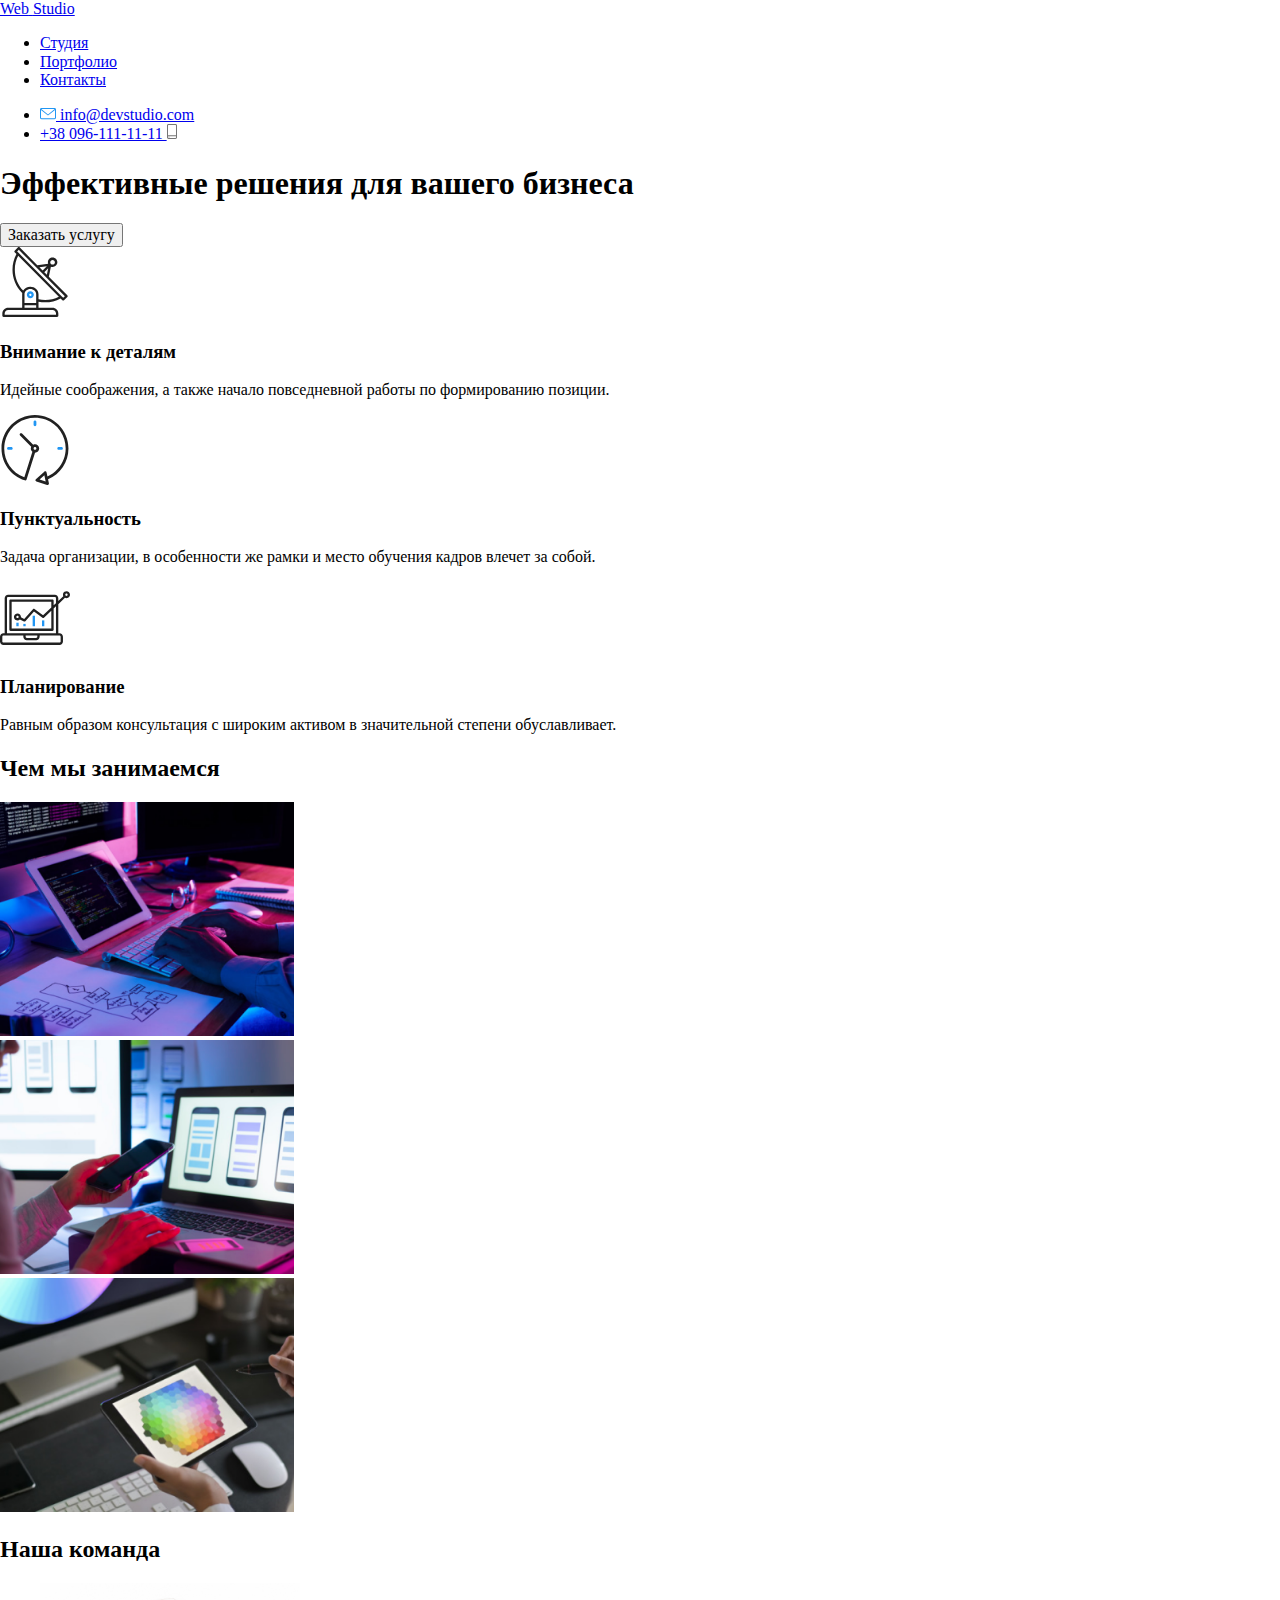
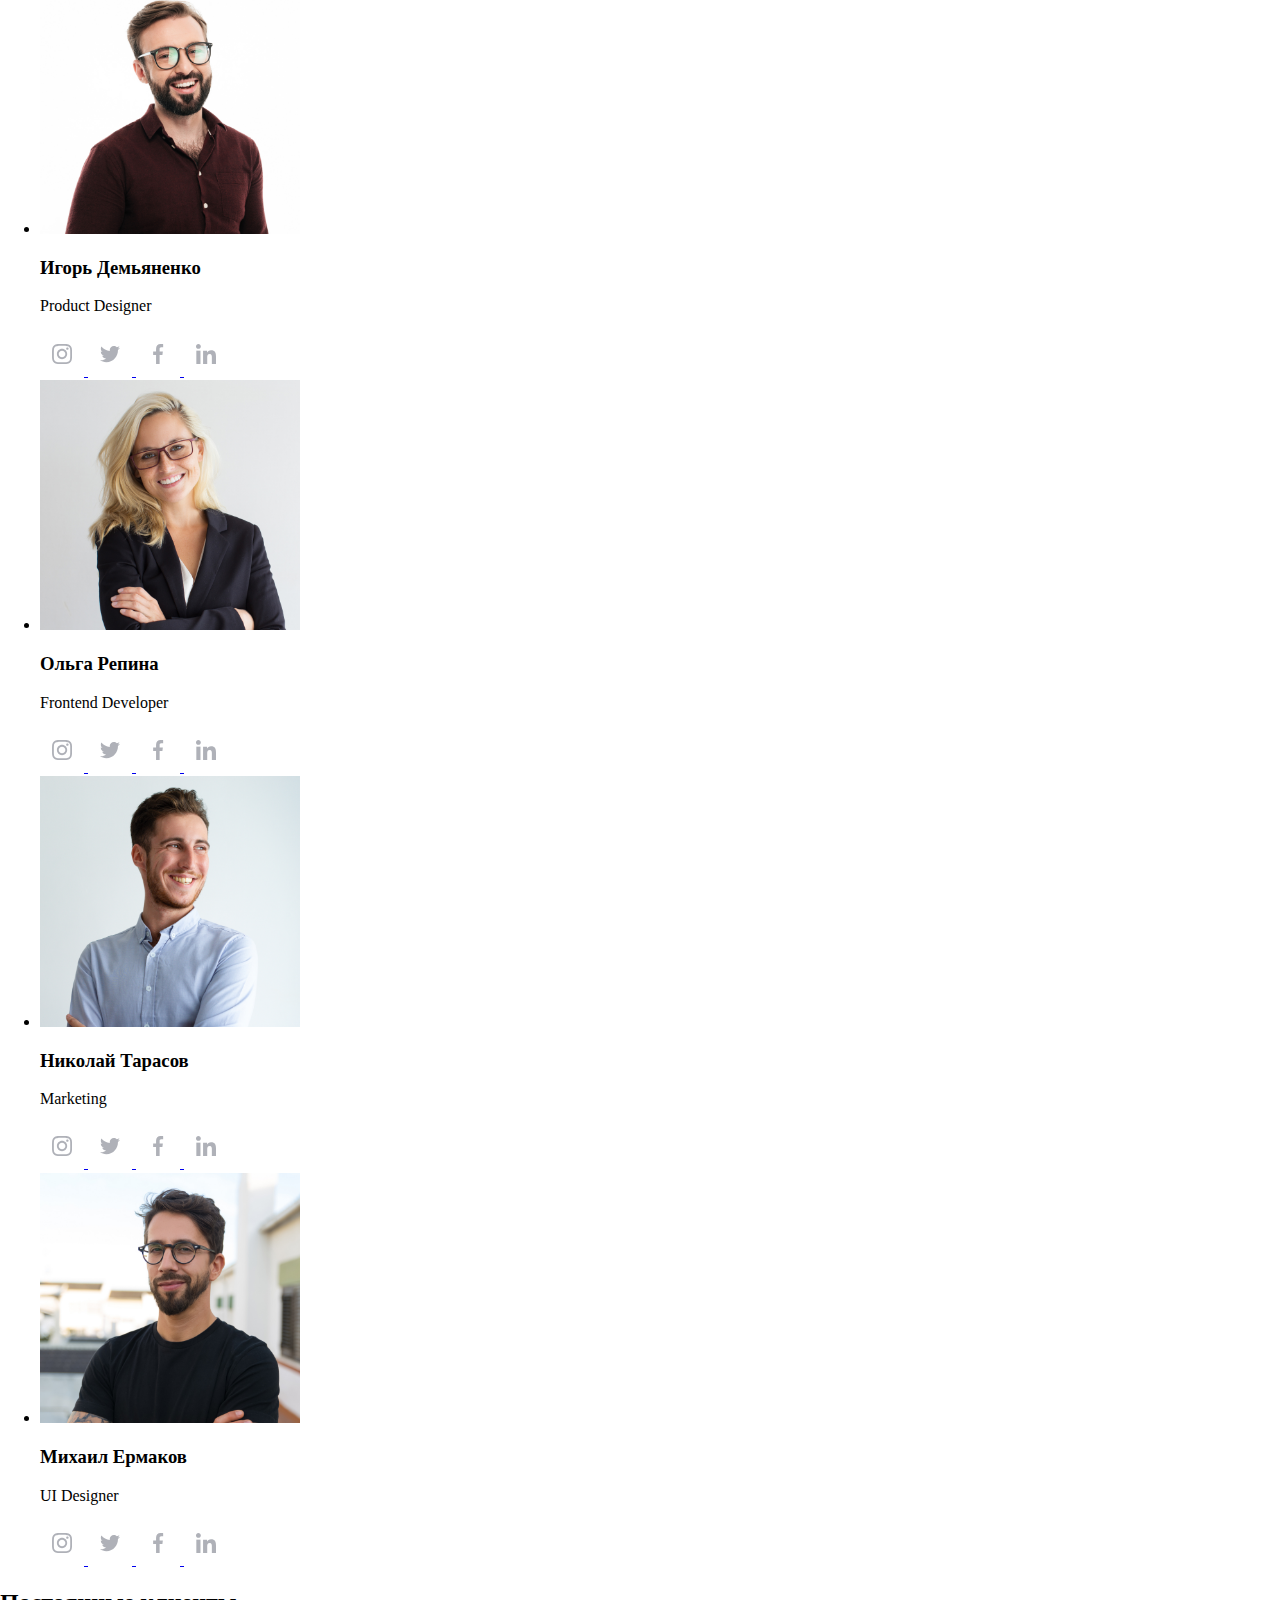
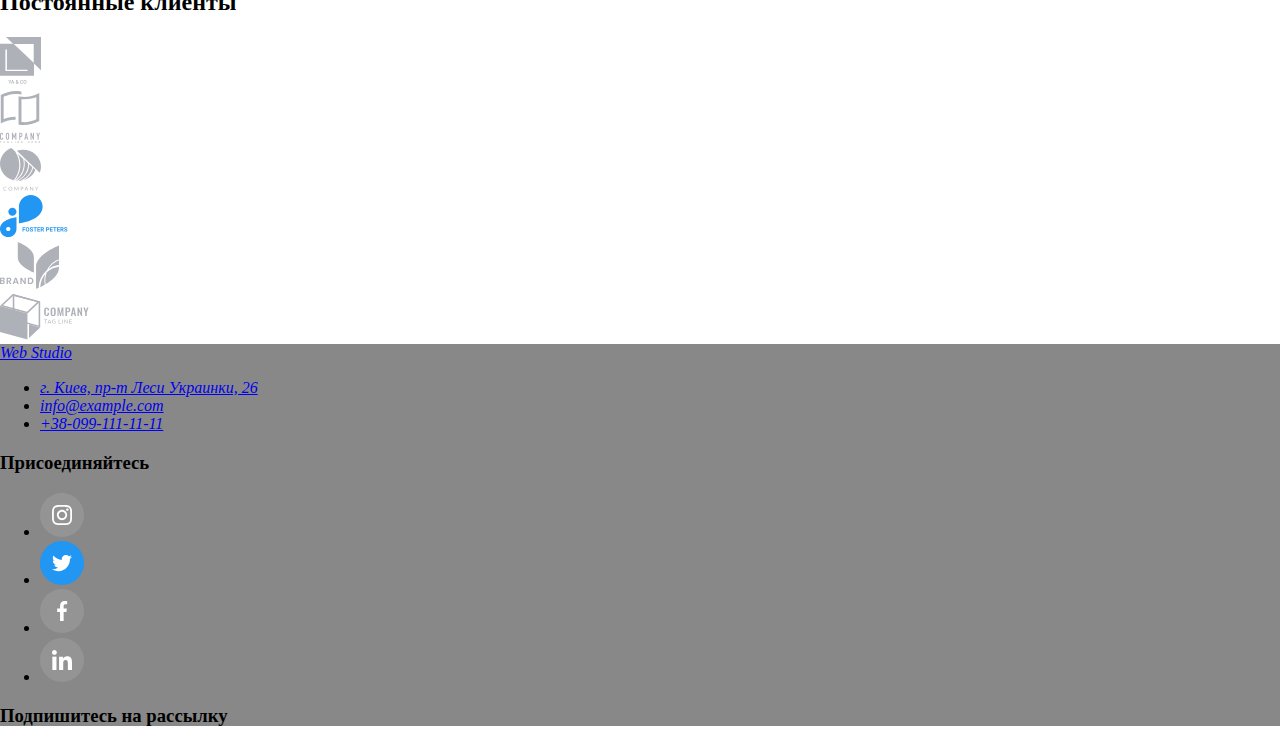
==== index.html @ d9c37aa8 "Cloned from previous home work" ====
<!DOCTYPE html>
<html lang="ru">
  <head>
    <meta charset="UTF-8" />
    <meta name="viewport" content="width=device-width, initial-scale=1.0" />
    <title>Web Studio Home</title>

    <link rel="stylesheet" href="./css/styles.css" />
    <link rel="stylesheet" href="css/normalize.css" />
  </head>
  <body>
    <!-- верхній рядок з навігацією -->
    <header>
      <nav>
        <!--LOGO компанії - посилання на головну сторінку -->
        <a href="./index.html">
          <!-- <img src="./images/icons/logo.svg" alt="логотип компании" height="31" width="130" /> -->
          <span>Web</span>
          <span>Studio</span>
        </a>
        <ul>
          <li><a href="./index.html">Студия</a></li>
          <li><a href="./portfolio.html">Портфолио</a></li>
          <li><a href="#Contacts">Контакты</a></li>
        </ul>
        <ul>
          <li>
            <a href="mailto:info@example.com">
              <img src="./images/icons/envelope.svg" alt="конверт" />
              <span>info@devstudio.com</span>
            </a>
          </li>
          <li>
            <a href="tel:+380991111111"
              >+38 096-111-11-11
              <img src="./images/icons/smartphone.svg" alt="смартфон" />
            </a>
          </li>
        </ul>
      </nav>
    </header>
    <!-- Основна змістовна частина з розділами "герой", "особливості", "діяльність" та інше -->
    <main>
      <article>
        <h1>Эффективные решения для вашего бизнеса</h1>
        <!-- блок-герой з головним заголовком(гаслом) та картинкою  -->
        <div>
          <button>Заказать услугу</button>
        </div>
        <!-- блок "особливості" -->
        <section>
          <div>
            <div>
              <img src="./images/icons/antenna.svg" alt="антенна" width="70" />
            </div>
            <h3>Внимание к деталям</h3>
            <p>
              Идейные соображения, а также начало повседневной работы по
              формированию позиции.
            </p>
          </div>
          <div>
            <div>
              <img src="./images/icons/clock.svg" alt="часы" width="70" />
            </div>
            <h3>Пунктуальность</h3>
            <p>
              Задача организации, в особенности же рамки и место обучения кадров
              влечет за собой.
            </p>
          </div>
          <div>
            <div>
              <img src="./images/icons/diagram.svg" alt="график" width="70" />
            </div>
          </div>
          <h3>Планирование</h3>
          <p>
            Равным образом консультация с широким активом в значительной степени
            обуславливает.
          </p>
        </section>
        <!-- блок "чим ми займаємось"  -->
        <section>
          <h2>Чем мы занимаемся</h2>
          <div>
            <img
              src="./images/other/desctopApps.png"
              alt="десктопные приложения "
              width="294"
            />
          </div>
          <div>
            <img
              src="./images/other/mobileApps.png"
              alt="мобильные приложения"
              width="294"
            />
          </div>
          <div>
            <img
              src="./images/other/designSolutions.png"
              alt="дизайнерские решения"
              width="294"
            />
          </div>
        </section>
        <!-- наша команда -->
        <section>
          <h2>Наша команда</h2>
          <ul>
            <li>
              <!-- Игорь Демьяненко Product Designer -->
              <div>
                <img
                  src="./images/team/PD.jpg"
                  alt="Фотография Игоря Демьяненко"
                  width="260"
                />
                <h3>
                  Игорь Демьяненко
                </h3>
                <p lang="en">
                  Product Designer
                </p>
                <address>
                  <a href="/">
                    <img
                      src="./images/icons/Instagram_gray.svg"
                      alt="лого Инстаграм"
                      height="44"
                    />
                  </a>
                  <a href="/">
                    <img
                      src="./images/icons/Twitter_gray.svg"
                      alt="дого Твиттер"
                      height="44"
                    />
                  </a>
                  <a href="/">
                    <img
                      src="./images/icons/Facebook_gray.svg"
                      alt="лого Фейсбук"
                      height="44"
                    />
                  </a>
                  <a href="/">
                    <img
                      src="./images/icons/LinkedIn_gray.svg"
                      alt="лого Линкед Ин"
                      height="44"
                    />
                  </a>
                </address>
              </div>
            </li>
            <li>
              <!-- Ольга Репина - Frontend Developer  -->
              <div>
                <img
                  src="./images/team/FD.jpg"
                  alt="Фотография Ольги Репиной"
                  width="260"
                />
                <h3>
                  Ольга Репина
                </h3>
                <p lang="en">
                  Frontend Developer
                </p>
                <address>
                  <a href="/">
                    <img
                      src="./images/icons/Instagram_gray.svg"
                      alt="лого Инстаграм"
                      height="44"
                    />
                  </a>
                  <a href="/">
                    <img
                      src="./images/icons/Twitter_gray.svg"
                      alt="дого Твиттер"
                      height="44"
                    />
                  </a>
                  <a href="/">
                    <img
                      src="./images/icons/Facebook_gray.svg"
                      alt="лого Фейсбук"
                      height="44"
                    />
                  </a>
                  <a href="/">
                    <img
                      src="./images/icons/LinkedIn_gray.svg"
                      alt="лого Линкед Ин"
                      height="44"
                    />
                  </a>
                </address>
              </div>
            </li>
            <li>
              <!-- Николай Тарасов - Marketing -->
              <div>
                <img
                  src="./images/team/M.jpg"
                  alt="Фотография Николая Тарасова"
                  width="260"
                />
                <h3>
                  Николай Тарасов
                </h3>
                <p lang="en">
                  Marketing
                </p>
                <address>
                  <a href="/">
                    <img
                      src="./images/icons/Instagram_gray.svg"
                      alt="лого Инстаграм"
                      height="44"
                    />
                  </a>
                  <a href="/">
                    <img
                      src="./images/icons/Twitter_gray.svg"
                      alt="дого Твиттер"
                      height="44"
                    />
                  </a>
                  <a href="/">
                    <img
                      src="./images/icons/Facebook_gray.svg"
                      alt="лого Фейсбук"
                      height="44"
                    />
                  </a>
                  <a href="/">
                    <img
                      src="./images/icons/LinkedIn_gray.svg"
                      alt="лого Линкед Ин"
                      height="44"
                    />
                  </a>
                </address>
              </div>
            </li>
            <li>
              <!-- Михаил Ермаков - UI Designer-->
              <div>
                <img
                  src="./images/team/UID.jpg"
                  alt="Фотография Михаила Ермакова"
                  width="260"
                />
                <h3>
                  Михаил Ермаков
                </h3>
                <p lang="en">
                  UI Designer
                </p>
                <address>
                  <a href="/">
                    <img
                      src="./images/icons/Instagram_gray.svg"
                      alt="лого Инстаграм"
                      height="44"
                    />
                  </a>
                  <a href="/">
                    <img
                      src="./images/icons/Twitter_gray.svg"
                      alt="дого Твиттер"
                      height="44"
                    />
                  </a>
                  <a href="/">
                    <img
                      src="./images/icons/Facebook_gray.svg"
                      alt="лого Фейсбук"
                      height="44"
                    />
                  </a>
                  <a href="/">
                    <img
                      src="./images/icons/LinkedIn_gray.svg"
                      alt="лого Линкед Ин"
                      height="44"
                    />
                  </a>
                </address>
              </div>
            </li>
          </ul>
        </section>
        <!-- постійні клієнти -->
        <section>
          <h2>Постоянные клиенты</h2>
          <div>
            <img src="./images/icons/logo_client1.svg" alt="Logo YA & CO" />
          </div>
          <div>
            <img
              src="./images/icons/logo_client2.svg"
              alt="Logo Company tagline here"
            />
          </div>
          <div>
            <img src="./images/icons/logo_client3.svg" alt="Logo Company" />
          </div>

          <div>
            <img
              src="./images/icons/logo_client4.svg"
              alt="Logo Foster Peters"
            />
          </div>
          <div>
            <img src="./images/icons/logo_client5.svg" alt="Logo Brand" />
          </div>
          <div>
            <img
              src="./images/icons/logo_client6.svg"
              alt="Logo Company tagline"
            />
          </div>
        </section>
      </article>
    </main>
    <footer class="footer">
      <!-- Контакти -->
      <address id="Contacts">
        <a href="./index.html">
          <!-- <img src="./images/icons/logo.svg" alt="логотип компании" height="31" width="130" /> -->
          <span>Web</span>
          <span>Studio</span>
        </a>
        <ul>
          <li>
            <a href="https://goo.gl/maps/ZKpjapQN79g1RSdU6" target="_blank">
              г. Киев, пр-т Леси Украинки, 26
            </a>
          </li>
          <li>
            <a href="mailto:info@example.com"> info@example.com </a>
          </li>
          <li>
            <a href="tel:+380991111111"> +38-099-111-11-11 </a>
          </li>
        </ul>
      </address>
      <!-- Приєднуйтесь у соц. мережах -->
      <div>
        <h3>Присоединяйтесь</h3>
        <ul>
          <li>
            <a href="/">
              <img
                src="./images/icons/instagram.svg"
                alt="Instagram logo"
                height="44"
                width="44"
              />
            </a>
          </li>
          <li>
            <a href="/">
              <img
                src="./images/icons/twitter.svg"
                alt="Twitter logo"
                height="44"
                width="44"
              />
            </a>
          </li>
          <li>
            <a href="/">
              <img
                src="./images/icons/facebook.svg"
                alt="Facebook logo"
                height="44"
                width="44"
              />
            </a>
          </li>
          <li>
            <a href="/">
              <img
                src="./images/icons/linkedin.svg"
                alt="LinkedIn logo"
                height="44"
                width="44"
              />
            </a>
          </li>
        </ul>
      </div>
      <!-- підписатись на розсилку -->
      <div>
        <h3>Подпишитесь на рассылку</h3>
      </div>
    </footer>
  </body>
</html>
---- css/styles.css ----
.footer {
  background-color: #888;
}
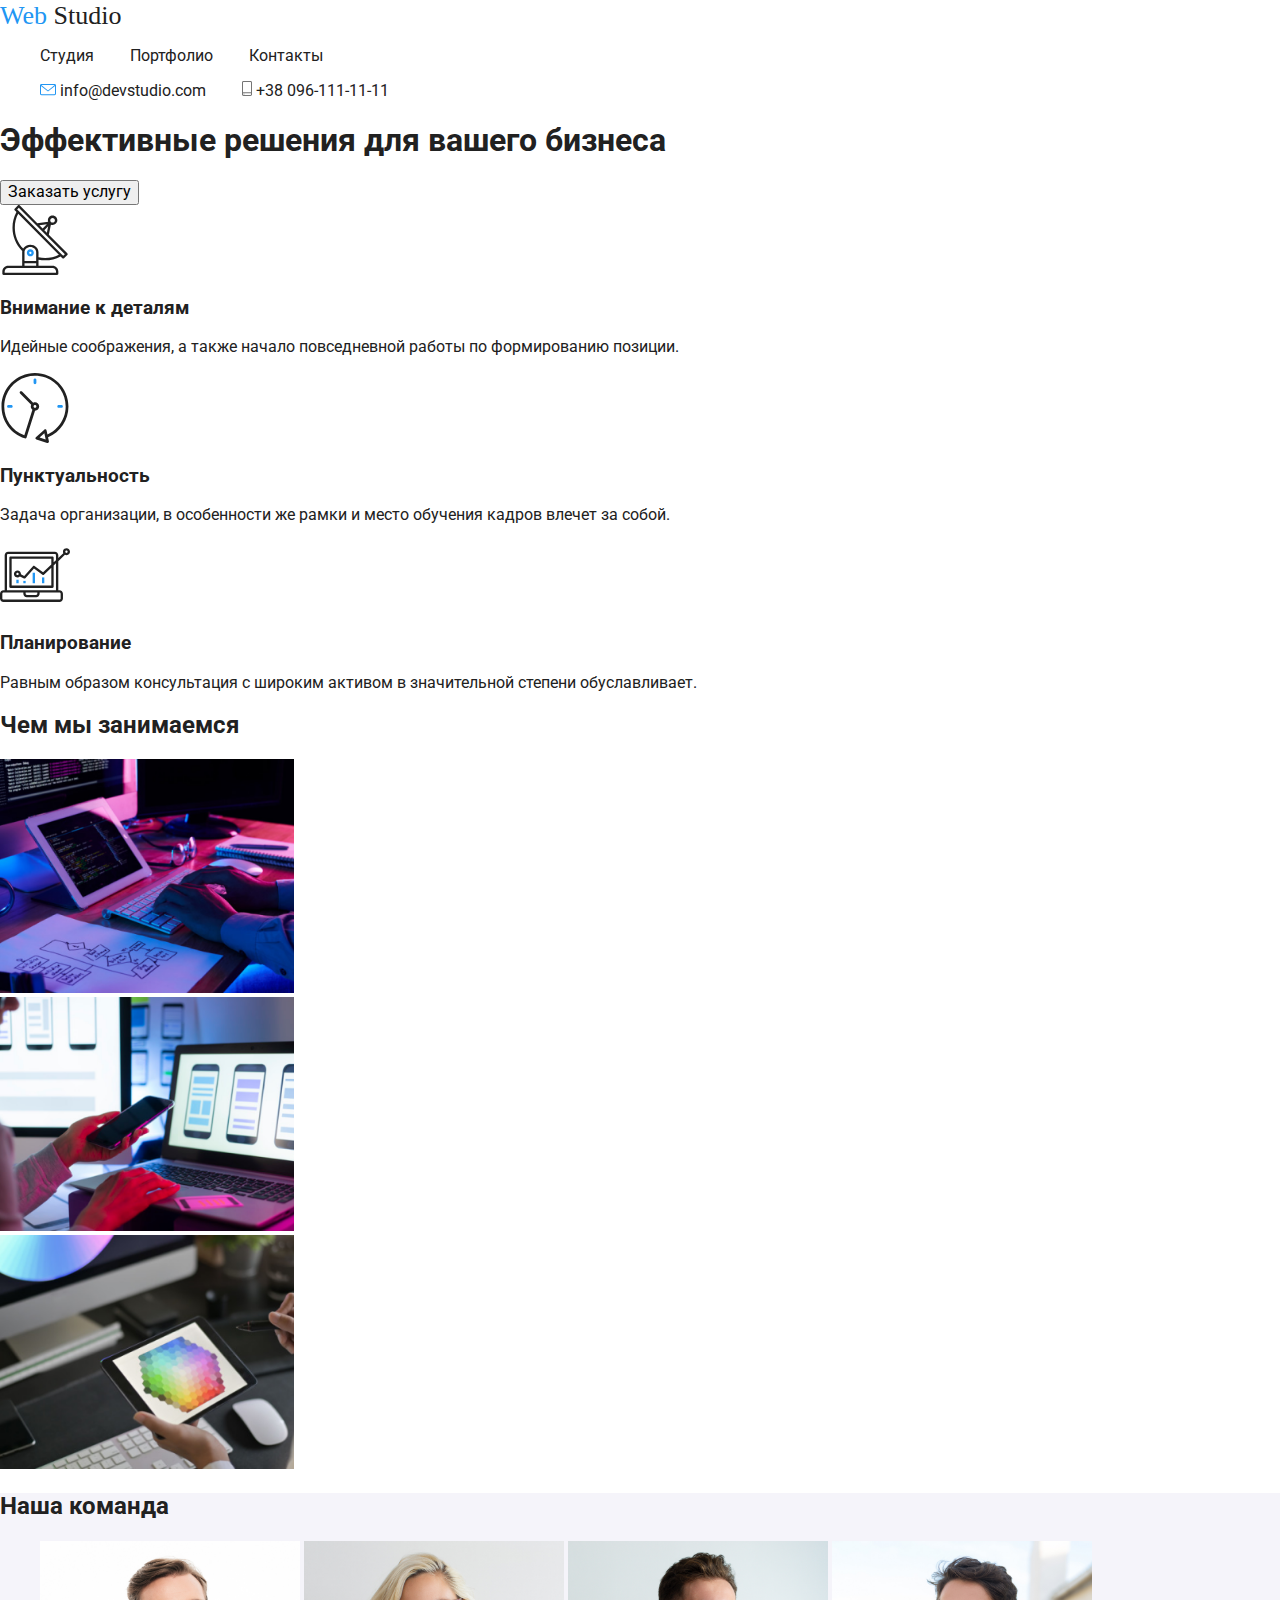
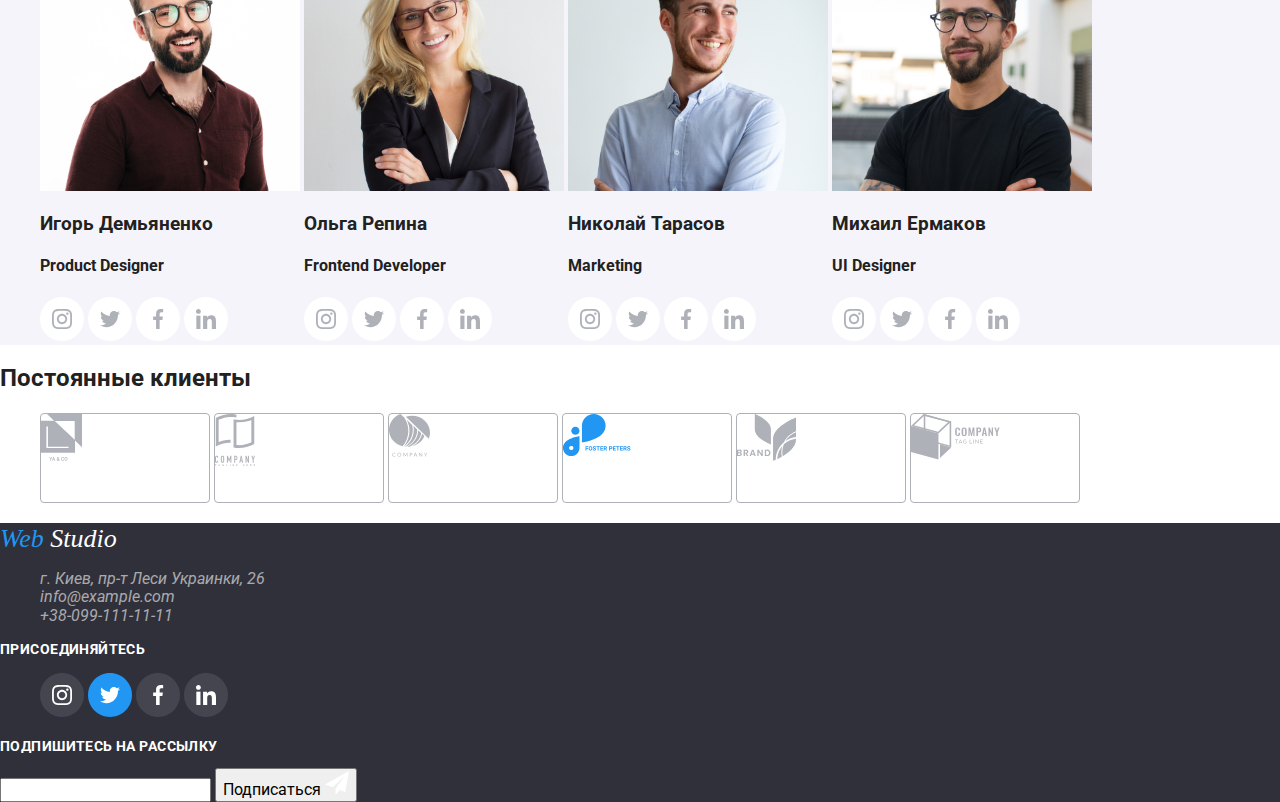
==== commit ae7bb3ae: "20200820" ====
--- a/index.html
+++ b/index.html
@@ -4,25 +4,36 @@
     <meta charset="UTF-8" />
     <meta name="viewport" content="width=device-width, initial-scale=1.0" />
     <title>Web Studio Home</title>
-
+    <link
+      href="https://fonts.googleapis.com/css2?family=Roboto:wght@400;500;700;900&display=swap"
+      rel="stylesheet"
+    />
+    <link rel="stylesheet" href="css/normalize.css" />
     <link rel="stylesheet" href="./css/styles.css" />
-    <link rel="stylesheet" href="css/normalize.css" />
   </head>
   <body>
     <!-- верхній рядок з навігацією -->
-    <header>
+    <header class="header">
+      <!--LOGO компанії - посилання на головну сторінку -->
+      <a class="logo" href="./index.html">
+        <!-- <img src="./images/icons/logo.svg" alt="логотип компании" height="31" width="130" /> -->
+        <span class="logo-A">Web</span>
+        <span class="logo-B">Studio</span>
+      </a>
       <nav>
-        <!--LOGO компанії - посилання на головну сторінку -->
-        <a href="./index.html">
-          <!-- <img src="./images/icons/logo.svg" alt="логотип компании" height="31" width="130" /> -->
-          <span>Web</span>
-          <span>Studio</span>
-        </a>
+        <!-- список посилань на інші розділи сайту -->
         <ul>
-          <li><a href="./index.html">Студия</a></li>
-          <li><a href="./portfolio.html">Портфолио</a></li>
-          <li><a href="#Contacts">Контакты</a></li>
+          <li>
+            <a href="./index.html">Студия</a>
+          </li>
+          <li>
+            <a href="./portfolio.html">Портфолио</a>
+          </li>
+          <li>
+            <a href="#Contacts">Контакты</a>
+          </li>
         </ul>
+        <!-- посилання на mail-to і tel -->
         <ul>
           <li>
             <a href="mailto:info@example.com">
@@ -31,9 +42,9 @@
             </a>
           </li>
           <li>
-            <a href="tel:+380991111111"
-              >+38 096-111-11-11
+            <a href="tel:+380991111111">
               <img src="./images/icons/smartphone.svg" alt="смартфон" />
+              <span>+38 096-111-11-11</span>
             </a>
           </li>
         </ul>
@@ -106,11 +117,11 @@
           </div>
         </section>
         <!-- наша команда -->
-        <section>
+        <section class="staff">
           <h2>Наша команда</h2>
           <ul>
-            <li>
-              <!-- Игорь Демьяненко Product Designer -->
+            <!-- Игорь Демьяненко Product Designer -->
+            <li>
               <div>
                 <img
                   src="./images/team/PD.jpg"
@@ -120,9 +131,9 @@
                 <h3>
                   Игорь Демьяненко
                 </h3>
-                <p lang="en">
+                <h4 lang="en">
                   Product Designer
-                </p>
+                </h4>
                 <address>
                   <a href="/">
                     <img
@@ -155,8 +166,8 @@
                 </address>
               </div>
             </li>
-            <li>
-              <!-- Ольга Репина - Frontend Developer  -->
+            <!-- Ольга Репина - Frontend Developer  -->
+            <li>
               <div>
                 <img
                   src="./images/team/FD.jpg"
@@ -166,9 +177,9 @@
                 <h3>
                   Ольга Репина
                 </h3>
-                <p lang="en">
+                <h4 lang="en">
                   Frontend Developer
-                </p>
+                </h4>
                 <address>
                   <a href="/">
                     <img
@@ -201,8 +212,8 @@
                 </address>
               </div>
             </li>
-            <li>
-              <!-- Николай Тарасов - Marketing -->
+            <!-- Николай Тарасов - Marketing -->
+            <li>
               <div>
                 <img
                   src="./images/team/M.jpg"
@@ -212,9 +223,9 @@
                 <h3>
                   Николай Тарасов
                 </h3>
-                <p lang="en">
+                <h4 lang="en">
                   Marketing
-                </p>
+                </h4>
                 <address>
                   <a href="/">
                     <img
@@ -247,8 +258,8 @@
                 </address>
               </div>
             </li>
-            <li>
-              <!-- Михаил Ермаков - UI Designer-->
+            <!-- Михаил Ермаков - UI Designer-->
+            <li>
               <div>
                 <img
                   src="./images/team/UID.jpg"
@@ -258,9 +269,9 @@
                 <h3>
                   Михаил Ермаков
                 </h3>
-                <p lang="en">
+                <h4 lang="en">
                   UI Designer
-                </p>
+                </h4>
                 <address>
                   <a href="/">
                     <img
@@ -296,46 +307,60 @@
           </ul>
         </section>
         <!-- постійні клієнти -->
-        <section>
+        <section class="clients">
           <h2>Постоянные клиенты</h2>
-          <div>
-            <img src="./images/icons/logo_client1.svg" alt="Logo YA & CO" />
-          </div>
-          <div>
-            <img
-              src="./images/icons/logo_client2.svg"
-              alt="Logo Company tagline here"
-            />
-          </div>
-          <div>
-            <img src="./images/icons/logo_client3.svg" alt="Logo Company" />
-          </div>
-
-          <div>
-            <img
-              src="./images/icons/logo_client4.svg"
-              alt="Logo Foster Peters"
-            />
-          </div>
-          <div>
-            <img src="./images/icons/logo_client5.svg" alt="Logo Brand" />
-          </div>
-          <div>
-            <img
-              src="./images/icons/logo_client6.svg"
-              alt="Logo Company tagline"
-            />
-          </div>
+          <ul>
+            <li>
+              <a href="./index.html">
+                <img src="./images/icons/logo_client1.svg" alt="Logo YA & CO" />
+              </a>
+            </li>
+            <li>
+              <a href="./index.html">
+                <img
+                  src="./images/icons/logo_client2.svg"
+                  alt="Logo Company tagline here"
+                />
+              </a>
+            </li>
+            <li>
+              <a href="./index.html">
+                <img src="./images/icons/logo_client3.svg" alt="Logo Company" />
+              </a>
+            </li>
+            <li>
+              <a href="./index.html">
+                <img
+                  src="./images/icons/logo_client4.svg"
+                  alt="Logo Foster Peters"
+                />
+              </a>
+            </li>
+            <li>
+              <a href="./index.html">
+                <img src="./images/icons/logo_client5.svg" alt="Logo Brand" />
+              </a>
+            </li>
+            <li>
+              <a href="./index.html">
+                <img
+                  src="./images/icons/logo_client6.svg"
+                  alt="Logo Company tagline"
+                />
+              </a>
+            </li>
+          </ul>
         </section>
       </article>
     </main>
     <footer class="footer">
       <!-- Контакти -->
       <address id="Contacts">
-        <a href="./index.html">
+        <!--LOGO компанії - посилання на головну сторінку -->
+        <a class="logo" href="./index.html">
           <!-- <img src="./images/icons/logo.svg" alt="логотип компании" height="31" width="130" /> -->
-          <span>Web</span>
-          <span>Studio</span>
+          <span class="logo-A">Web</span>
+          <span class="logo-W">Studio</span>
         </a>
         <ul>
           <li>
@@ -353,8 +378,8 @@
       </address>
       <!-- Приєднуйтесь у соц. мережах -->
       <div>
-        <h3>Присоединяйтесь</h3>
-        <ul>
+        <h3 class="footer-h3">Присоединяйтесь</h3>
+        <ul class="social-list">
           <li>
             <a href="/">
               <img
@@ -399,7 +424,14 @@
       </div>
       <!-- підписатись на розсилку -->
       <div>
-        <h3>Подпишитесь на рассылку</h3>
+        <h3 class="footer-h3">Подпишитесь на рассылку</h3>
+        <input type="email" name="btn2" id="2" />
+        <button type="button">
+          <span>
+            Подписаться
+          </span>
+          <img src="./images/icons/icon_send.svg" alt="Отправить" />
+        </button>
       </div>
     </footer>
   </body>
--- a/css/styles.css
+++ b/css/styles.css
@@ -1,3 +1,180 @@
+/* Define variables for the colors */
+:root {
+  --active-blue: #2196f3;
+  --title-white: #ffffff;
+  --title-dark: #212121;
+  --text-grey: #757575;
+  --text-transparent: rgba(255, 255, 255, 0.6);
+
+  --header-background: #ffffff;
+  --baner-background: #c4c4c4;
+  --baner-overlay: rgba(47, 48, 58, 0.4);
+  --main-background: #ffffff;
+  --background-grey: #f5f4fa;
+  --footer-background: #2f303a;
+
+  --modal-background: rgba(0, 0, 0, 0.2);
+  --button-background: var(--active-blue);
+  --button-hover: #188ce8;
+
+  --box-shadow-1: 0px 4px 4px rgba(0, 0, 0, 0.15);
+  --staff-box-shadow: 0px 1px 3px rgba(0, 0, 0, 0.12),
+    0px 1px 1px rgba(0, 0, 0, 0.14), 0px 2px 1px rgba(0, 0, 0, 0.2);
+  --modal-box-shadow: 0px 1px 3px rgba(0, 0, 0, 0.12),
+    0px 1px 1px rgba(0, 0, 0, 0.14), 0px 2px 1px rgba(0, 0, 0, 0.2);
+}
+/* fonts to use */
+/* for LOGO */
+@font-face {
+  font-family: "Raleway";
+  src: url("../fonts/Raleway-Bold.ttf") format("ttf");
+  font-style: normal;
+  font-weight: bold;
+  font-display: fallback;
+}
+/* for h1 */
+@font-face {
+  font-family: "Roboto";
+  src: url("../fonts/Roboto-Black.ttf") format("ttf");
+  font-style: normal;
+  font-weight: 900; /*Black*/
+  font-display: fallback;
+}
+/* for h2 */
+@font-face {
+  font-family: "Roboto";
+  src: url("../fonts/Roboto-Bold.ttf") format("ttf");
+  font-style: normal;
+  font-weight: bold; /*Bold*/
+  font-display: fallback;
+}
+/* for header nav-items */
+@font-face {
+  font-family: "Roboto";
+  src: url("../fonts/Roboto-Medium.ttf") format("ttf");
+  font-style: normal;
+  font-weight: 500; /*Medium*/
+  font-display: fallback;
+}
+/* for h4, main text, footer text */
+@font-face {
+  font-family: "Roboto";
+  src: url("../fonts/Roboto-Regular.ttf") format("ttf");
+  font-style: normal;
+  font-weight: normal; /*Regular*/
+  font-display: fallback;
+}
+
+body {
+  font-family: "Roboto";
+  text-decoration: none;
+  color: var(--title-dark);
+  background-color: var(--main-background);
+}
+/* Logo decoration */
+.logo {
+  font-family: "Raleway";
+  font-size: 26px;
+  line-height: 31px;
+  text-decoration: none;
+}
+.logo-W,
+.logo-W:visited {
+  color: var(--title-white);
+}
+.logo-B,
+.logo-B:visited {
+  color: var(--title-dark);
+}
+.logo-A,
+.logo-A:visited {
+  color: var(--active-blue);
+}
+/* +++++++++++++++++++++++++++++++++++++++++++++++++++++++++++++++ */
+/* Header decoration */
+.header {
+  background-color: var(--header-background);
+  color: var(--title-dark);
+}
+.header li {
+  /* list without markers */
+  display: inline-block;
+  margin-right: 32px;
+  list-style-type: none;
+}
+.header a,
+.header a:visited {
+  color: var(--title-dark);
+}
+.header a:hover,
+.header a:focus,
+.header a:active {
+  color: var(--active-blue);
+}
+/* +++++++++++++++++++++++++++++++++++++++++++++++++++++++++++++++ */
+/* main part decoration */
+
+.staff {
+  background-color: var(--background-grey);
+}
+.staff li {
+  list-style-type: none;
+  display: inline-block;
+}
+.clients {
+}
+.clients img {
+  display: flex;
+  align-items: center;
+  justify-content: center;
+}
+.clients li {
+  width: 170px;
+  height: 90px;
+  border: 1px solid #afb1b8;
+  box-sizing: border-box;
+  border-radius: 4px;
+  list-style-type: none;
+  display: inline-block;
+}
+.client a,
+.client a:visited {
+}
+/* +++++++++++++++++++++++++++++++++++++++++++++++++++++++++++++++ */
+/* Footer decoration */
 .footer {
-  background-color: #888;
+  background-color: var(--footer-background);
 }
+.footer li {
+  /* list without markers */
+  list-style-type: none;
+}
+.footer a,
+.footer a:visited {
+  color: var(--text-transparent);
+}
+.footer a:hover,
+.footer a:focus,
+.footer a:active {
+  color: var(--active-blue);
+}
+
+.footer-h3 {
+  font-family: "Roboto";
+  font-style: normal;
+  font-weight: bold;
+  font-size: 14px;
+  line-height: 16px;
+  letter-spacing: 0.03em;
+  text-transform: uppercase;
+  color: var(--title-white);
+}
+.social-list {
+}
+.social-list li {
+  display: inline-block;
+}
+.footer-button {
+  align-items: center;
+  justify-content: center;
+}
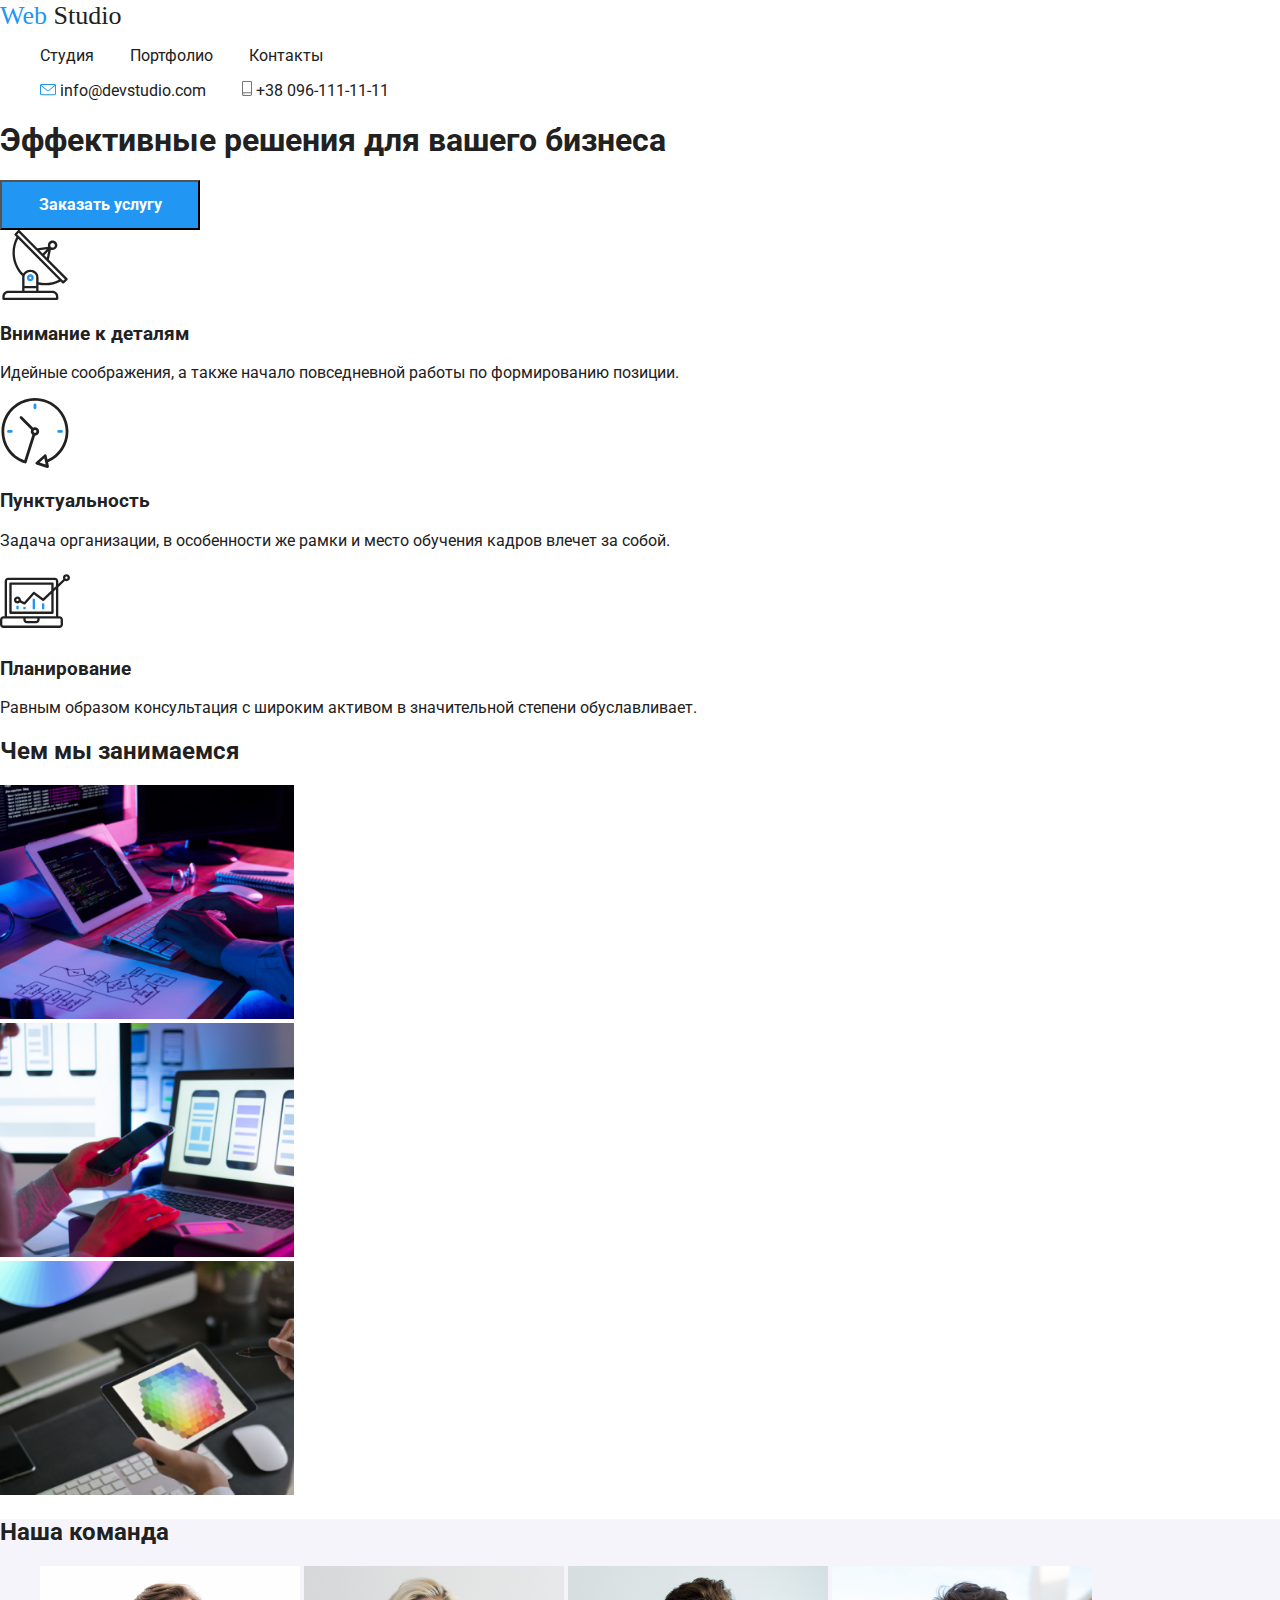
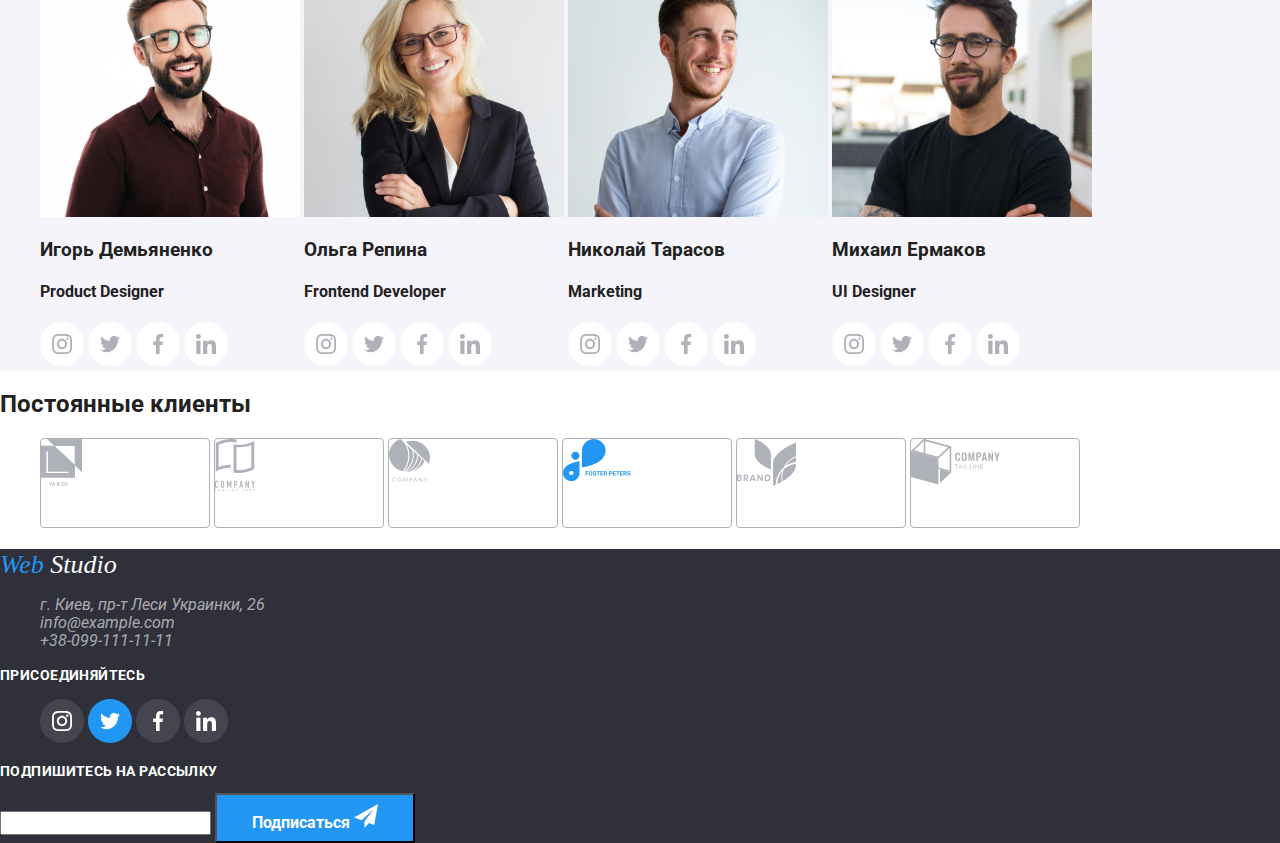
==== commit bc9bd8ff: "20200821_initial" ====
--- a/index.html
+++ b/index.html
@@ -56,7 +56,11 @@
         <h1>Эффективные решения для вашего бизнеса</h1>
         <!-- блок-герой з головним заголовком(гаслом) та картинкою  -->
         <div>
-          <button>Заказать услугу</button>
+          <button class="button" type="button">
+            <span>
+              Заказать услугу
+            </span>
+          </button>
         </div>
         <!-- блок "особливості" -->
         <section>
@@ -426,7 +430,7 @@
       <div>
         <h3 class="footer-h3">Подпишитесь на рассылку</h3>
         <input type="email" name="btn2" id="2" />
-        <button type="button">
+        <button class="button" type="button">
           <span>
             Подписаться
           </span>
--- a/css/styles.css
+++ b/css/styles.css
@@ -174,7 +174,16 @@
 .social-list li {
   display: inline-block;
 }
-.footer-button {
+.button {
+  width: 200px;
+  height: 50px;
+  background-color: var(--active-blue);
+}
+.button span {
+  font-size: 16px;
+  font-weight: bold;
+  color: var(--title-white);
+  display: inline-block;
   align-items: center;
   justify-content: center;
 }
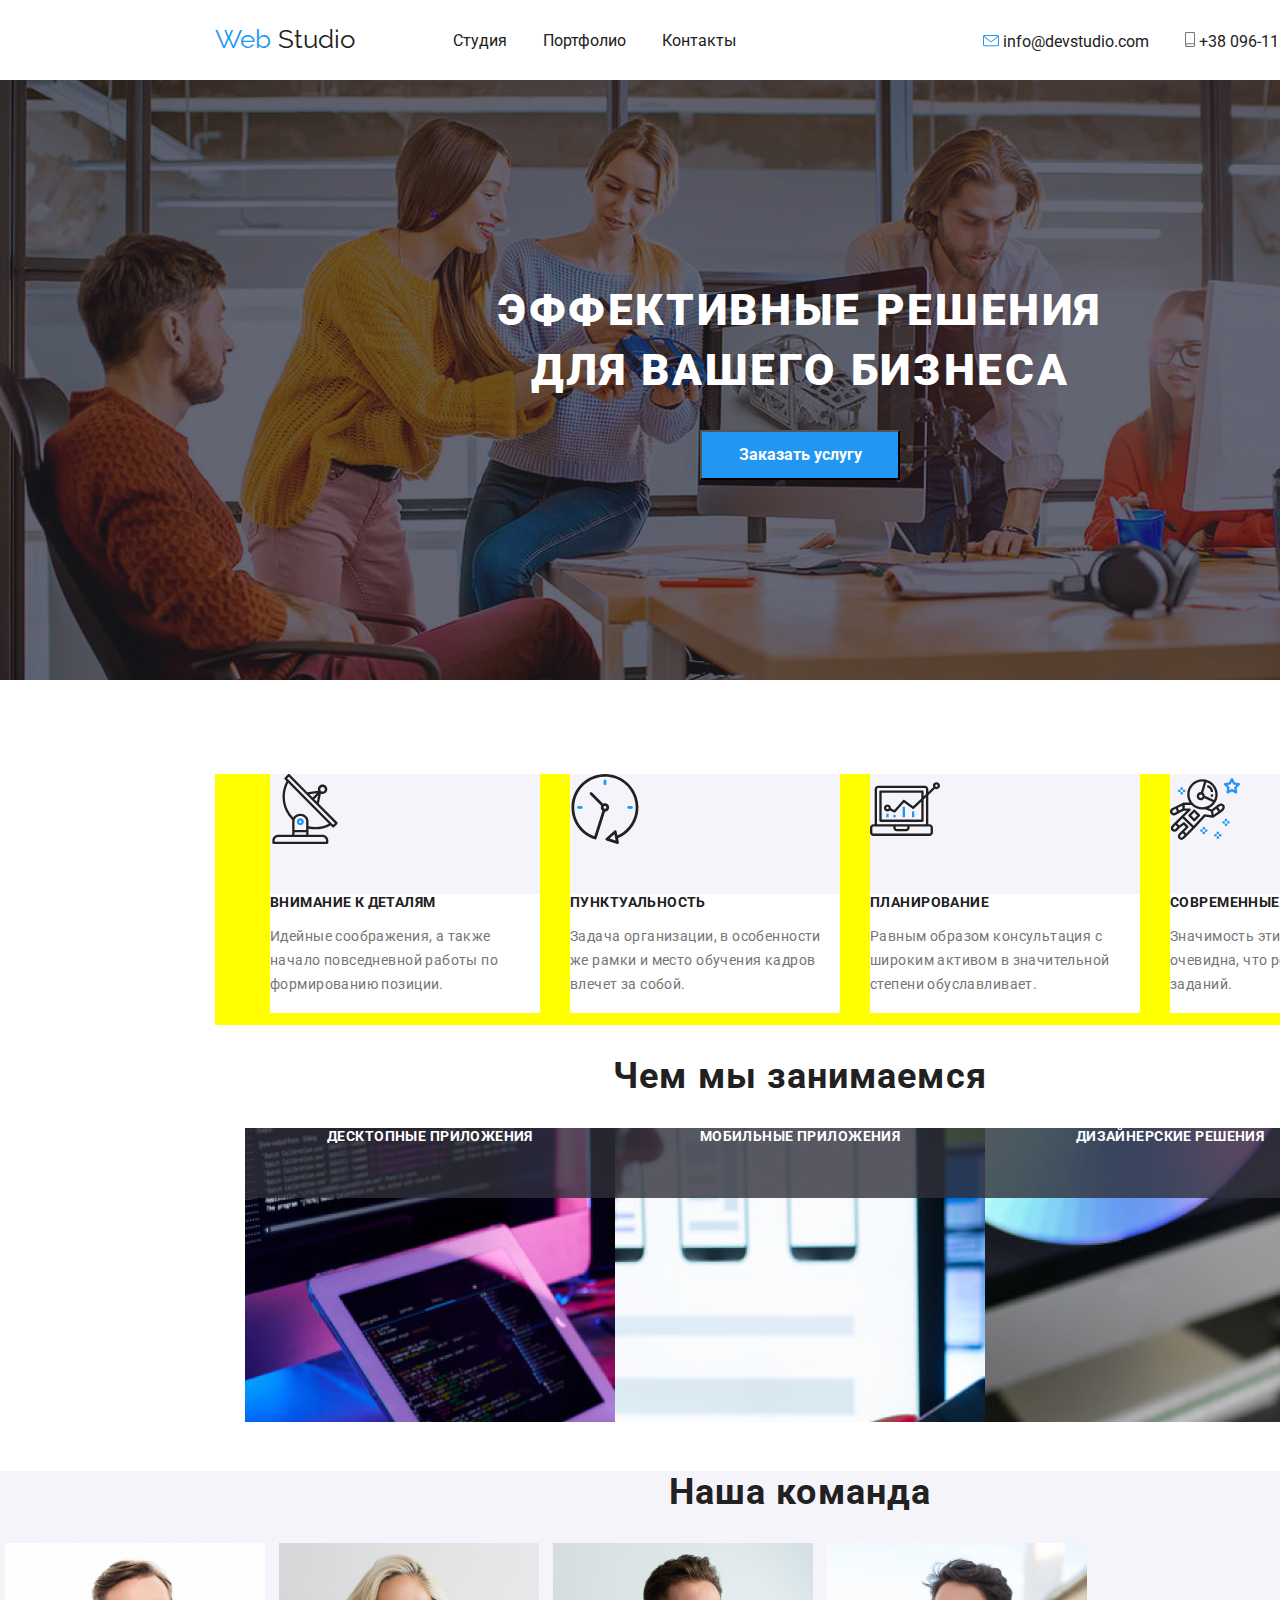
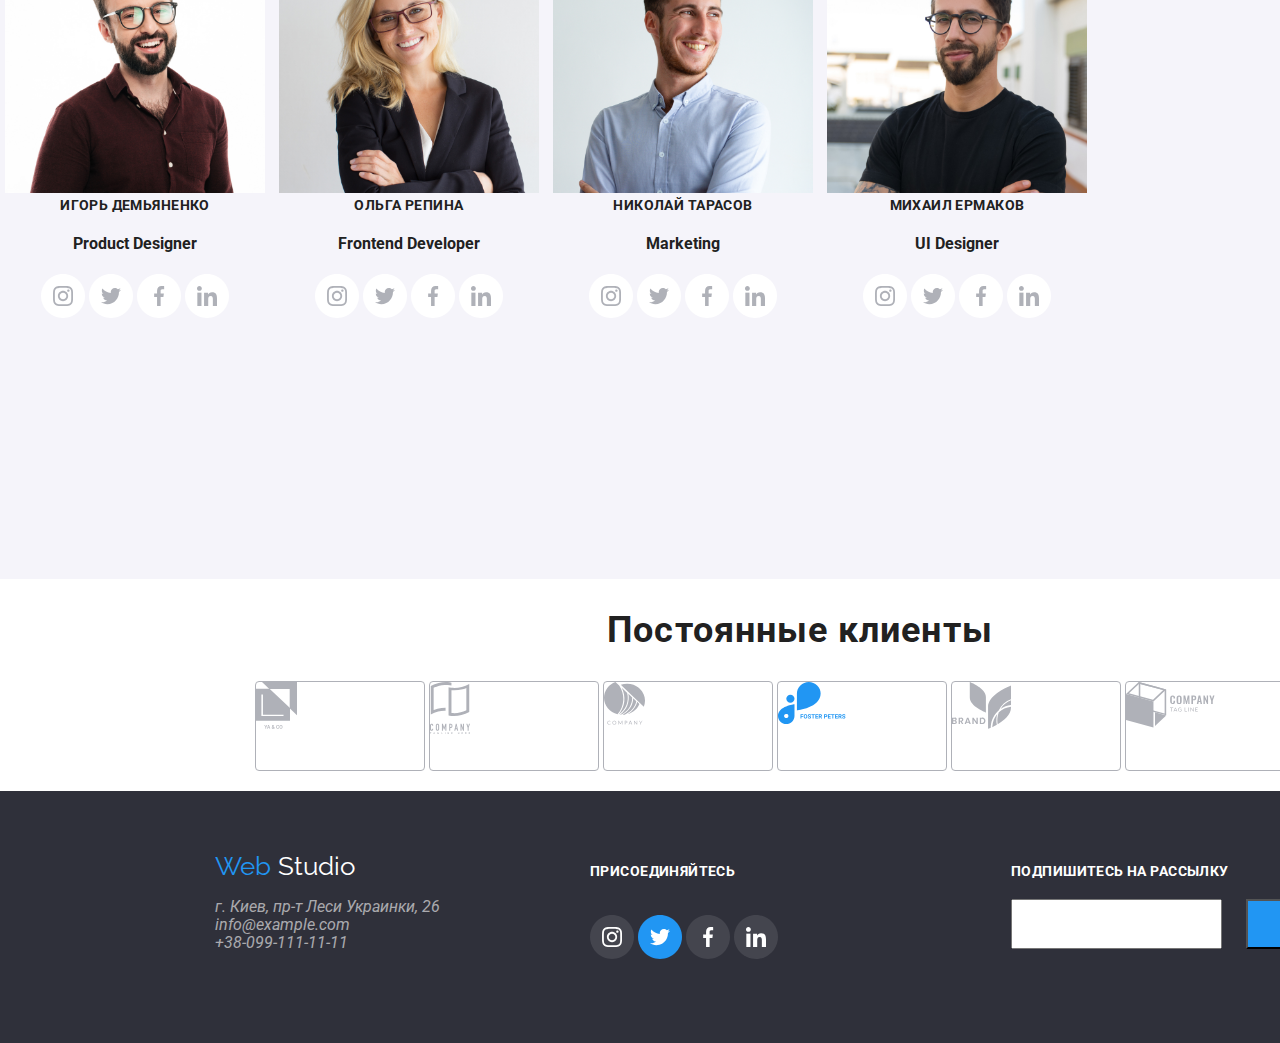
==== commit efb928c1: "20200822_daily" ====
--- a/index.html
+++ b/index.html
@@ -8,18 +8,25 @@
       href="https://fonts.googleapis.com/css2?family=Roboto:wght@400;500;700;900&display=swap"
       rel="stylesheet"
     />
+    <link
+      href="https://fonts.googleapis.com/css2?family=Raleway:wght@700&display=swap"
+      rel="stylesheet"
+    />
     <link rel="stylesheet" href="css/normalize.css" />
     <link rel="stylesheet" href="./css/styles.css" />
   </head>
   <body>
     <!-- верхній рядок з навігацією -->
     <header class="header">
-      <!--LOGO компанії - посилання на головну сторінку -->
-      <a class="logo" href="./index.html">
-        <!-- <img src="./images/icons/logo.svg" alt="логотип компании" height="31" width="130" /> -->
-        <span class="logo-A">Web</span>
-        <span class="logo-B">Studio</span>
-      </a>
+      <div class="header-logo">
+        <!--LOGO компанії - посилання на головну сторінку -->
+        <a href="./index.html">
+          <!-- <img src="./images/icons/logo.svg" alt="логотип компании" height="31" width="130" /> -->
+          <span class="logo-A">Web</span>
+          <span class="logo-B">Studio</span>
+        </a>
+      </div>
+
       <nav>
         <!-- список посилань на інші розділи сайту -->
         <ul>
@@ -51,74 +58,102 @@
       </nav>
     </header>
     <!-- Основна змістовна частина з розділами "герой", "особливості", "діяльність" та інше -->
-    <main>
+    <main class="main">
       <article>
-        <h1>Эффективные решения для вашего бизнеса</h1>
         <!-- блок-герой з головним заголовком(гаслом) та картинкою  -->
-        <div>
-          <button class="button" type="button">
-            <span>
-              Заказать услугу
-            </span>
-          </button>
+        <div class="baner">
+          <div class="baner-overlay">
+            <h1>Эффективные решения для вашего бизнеса</h1>
+            <button class="button" type="button">
+              <span>
+                Заказать услугу
+              </span>
+            </button>
+          </div>
         </div>
         <!-- блок "особливості" -->
-        <section>
-          <div>
-            <div>
-              <img src="./images/icons/antenna.svg" alt="антенна" width="70" />
-            </div>
-            <h3>Внимание к деталям</h3>
-            <p>
-              Идейные соображения, а также начало повседневной работы по
-              формированию позиции.
-            </p>
-          </div>
-          <div>
-            <div>
-              <img src="./images/icons/clock.svg" alt="часы" width="70" />
-            </div>
-            <h3>Пунктуальность</h3>
-            <p>
-              Задача организации, в особенности же рамки и место обучения кадров
-              влечет за собой.
-            </p>
-          </div>
-          <div>
-            <div>
-              <img src="./images/icons/diagram.svg" alt="график" width="70" />
-            </div>
-          </div>
-          <h3>Планирование</h3>
-          <p>
-            Равным образом консультация с широким активом в значительной степени
-            обуславливает.
-          </p>
+        <section class="features">
+          <ul>
+            <!-- Внимание к деталям -->
+            <li>
+              <div class="feature-image-underlay">
+                <img
+                  src="./images/icons/antenna.svg"
+                  alt="антенна"
+                  width="70"
+                />
+              </div>
+              <h3>Внимание к деталям</h3>
+              <p>
+                Идейные соображения, а также начало повседневной работы по
+                формированию позиции.
+              </p>
+            </li>
+            <!-- Пунктуальность -->
+            <li>
+              <div class="feature-image-underlay">
+                <img src="./images/icons/clock.svg" alt="часы" width="70" />
+              </div>
+              <h3>Пунктуальность</h3>
+              <p>
+                Задача организации, в особенности же рамки и место обучения
+                кадров влечет за собой.
+              </p>
+            </li>
+            <!-- Планирование -->
+            <li>
+              <div class="feature-image-underlay">
+                <img src="./images/icons/diagram.svg" alt="график" width="70" />
+              </div>
+              <h3>Планирование</h3>
+              <p>
+                Равным образом консультация с широким активом в значительной
+                степени обуславливает.
+              </p>
+            </li>
+            <!-- Современные технологии -->
+            <li>
+              <div class="feature-image-underlay">
+                <img
+                  src="./images/icons/astronaut.svg"
+                  alt="астронавт"
+                  width="70"
+                />
+              </div>
+              <h3>Современные технологии</h3>
+              <p>
+                Значимость этих проблем настолько очевидна, что реализация
+                плановых заданий.
+              </p>
+            </li>
+          </ul>
         </section>
         <!-- блок "чим ми займаємось"  -->
-        <section>
+        <section class="direction">
           <h2>Чем мы занимаемся</h2>
-          <div>
-            <img
-              src="./images/other/desctopApps.png"
-              alt="десктопные приложения "
-              width="294"
-            />
-          </div>
-          <div>
-            <img
-              src="./images/other/mobileApps.png"
-              alt="мобильные приложения"
-              width="294"
-            />
-          </div>
-          <div>
-            <img
-              src="./images/other/designSolutions.png"
-              alt="дизайнерские решения"
-              width="294"
-            />
-          </div>
+          <ul>
+            <li>
+              <div class="direction-block1">
+                <div class="direction-capion">
+                  <h3>Десктопные приложения</h3>
+                </div>
+              </div>
+            </li>
+            <li>
+              <div class="direction-block2">
+                <div class="direction-capion">
+                  <h3>Мобильные приложения</h3>
+                </div>
+              </div>
+            </li>
+            <li>
+              <div class="direction-block3">
+                <div class="direction-capion">
+                  <h3>Дизайнерские решения</h3>
+                </div>
+              </div>
+            </li>
+          </ul>
         </section>
         <!-- наша команда -->
         <section class="staff">
@@ -126,7 +161,7 @@
           <ul>
             <!-- Игорь Демьяненко Product Designer -->
             <li>
-              <div>
+              <div class="staff-item">
                 <img
                   src="./images/team/PD.jpg"
                   alt="Фотография Игоря Демьяненко"
@@ -172,7 +207,7 @@
             </li>
             <!-- Ольга Репина - Frontend Developer  -->
             <li>
-              <div>
+              <div class="staff-item">
                 <img
                   src="./images/team/FD.jpg"
                   alt="Фотография Ольги Репиной"
@@ -218,7 +253,7 @@
             </li>
             <!-- Николай Тарасов - Marketing -->
             <li>
-              <div>
+              <div class="staff-item">
                 <img
                   src="./images/team/M.jpg"
                   alt="Фотография Николая Тарасова"
@@ -264,7 +299,7 @@
             </li>
             <!-- Михаил Ермаков - UI Designer-->
             <li>
-              <div>
+              <div class="staff-item">
                 <img
                   src="./images/team/UID.jpg"
                   alt="Фотография Михаила Ермакова"
@@ -358,32 +393,37 @@
       </article>
     </main>
     <footer class="footer">
-      <!-- Контакти -->
-      <address id="Contacts">
-        <!--LOGO компанії - посилання на головну сторінку -->
-        <a class="logo" href="./index.html">
-          <!-- <img src="./images/icons/logo.svg" alt="логотип компании" height="31" width="130" /> -->
-          <span class="logo-A">Web</span>
-          <span class="logo-W">Studio</span>
-        </a>
+      <div class="footer-block1">
+        <div class="footer-logo">
+          <!--LOGO компанії - посилання на головну сторінку -->
+          <a class="logo" href="./index.html">
+            <!-- <img src="./images/icons/logo.svg" alt="логотип компании" height="31" width="130" /> -->
+            <span class="logo-A">Web</span>
+            <span class="logo-W">Studio</span>
+          </a>
+        </div>
+        <!-- Контакти -->
+        <address id="Contacts">
+          <ul>
+            <li>
+              <a href="https://goo.gl/maps/ZKpjapQN79g1RSdU6" target="_blank">
+                г. Киев, пр-т Леси Украинки, 26
+              </a>
+            </li>
+            <li>
+              <a href="mailto:info@example.com"> info@example.com </a>
+            </li>
+            <li>
+              <a href="tel:+380991111111"> +38-099-111-11-11 </a>
+            </li>
+          </ul>
+        </address>
+      </div>
+
+      <!-- Приєднуйтесь у соц. мережах -->
+      <div class="footer-social">
+        <h3 class="footer-h3">Присоединяйтесь</h3>
         <ul>
-          <li>
-            <a href="https://goo.gl/maps/ZKpjapQN79g1RSdU6" target="_blank">
-              г. Киев, пр-т Леси Украинки, 26
-            </a>
-          </li>
-          <li>
-            <a href="mailto:info@example.com"> info@example.com </a>
-          </li>
-          <li>
-            <a href="tel:+380991111111"> +38-099-111-11-11 </a>
-          </li>
-        </ul>
-      </address>
-      <!-- Приєднуйтесь у соц. мережах -->
-      <div>
-        <h3 class="footer-h3">Присоединяйтесь</h3>
-        <ul class="social-list">
           <li>
             <a href="/">
               <img
@@ -427,15 +467,17 @@
         </ul>
       </div>
       <!-- підписатись на розсилку -->
-      <div>
+      <div class="footer-subscribe">
         <h3 class="footer-h3">Подпишитесь на рассылку</h3>
-        <input type="email" name="btn2" id="2" />
-        <button class="button" type="button">
-          <span>
-            Подписаться
-          </span>
-          <img src="./images/icons/icon_send.svg" alt="Отправить" />
-        </button>
+        <div class="footer-subscribe-container">
+          <input class="footer-mail-input" type="email" name="btn2" id="2" />
+          <button class="button" type="button">
+            <span>
+              Подписаться
+            </span>
+            <img src="./images/icons/icon_send.svg" alt="Отправить" />
+          </button>
+        </div>
       </div>
     </footer>
   </body>
--- a/css/styles.css
+++ b/css/styles.css
@@ -9,6 +9,8 @@
   --header-background: #ffffff;
   --baner-background: #c4c4c4;
   --baner-overlay: rgba(47, 48, 58, 0.4);
+  --direction-background: rgba(47, 48, 58, 0.8);
+  --body-background: #e5e5e5;
   --main-background: #ffffff;
   --background-grey: #f5f4fa;
   --footer-background: #2f303a;
@@ -26,11 +28,12 @@
 /* fonts to use */
 /* for LOGO */
 @font-face {
-  font-family: "Raleway";
+  font-family: "Raleway", sans-serif;
   src: url("../fonts/Raleway-Bold.ttf") format("ttf");
   font-style: normal;
   font-weight: bold;
-  font-display: fallback;
+  font-display: swap;
+  /* font-family: 'Raleway', sans-serif; */
 }
 /* for h1 */
 @font-face {
@@ -66,35 +69,88 @@
 }
 
 body {
+  width: 1600px;
   font-family: "Roboto";
   text-decoration: none;
   color: var(--title-dark);
-  background-color: var(--main-background);
+  background-color: var(--body-background);
+}
+body h2 {
+  margin-left: auto;
+  margin-right: auto;
+  height: 42px;
+  font-family: Roboto;
+  font-style: normal;
+  font-weight: bold;
+  font-size: 36px;
+  line-height: 42px;
+  text-align: center;
+  letter-spacing: 0.03em;
+
+  color: var(--title-dark);
+}
+body h3 {
+  margin-left: auto;
+  margin-right: auto;
+  margin-top: 0px;
+  margin-bottom: 0px;
+  height: 16px;
+  font-family: Roboto;
+  font-style: normal;
+  font-weight: bold;
+  font-size: 14px;
+  line-height: 16px;
+  letter-spacing: 0.03em;
+  text-transform: uppercase;
+
+  color: var(--title-dark);
 }
 /* Logo decoration */
-.logo {
+
+.logo-W,
+.logo-W:visited {
+  margin: 0px;
+  padding: 0px;
+  color: var(--title-white);
+}
+.logo-B,
+.logo-B:visited {
+  color: var(--title-dark);
+}
+.logo-A,
+.logo-A:visited {
+  color: var(--active-blue);
+}
+/* +++++++++++++++++++++++++++++++++++++++++++++++++++++++++++++++ */
+/* Header decoration */
+.header {
+  display: flex;
+  width: 1600px;
+  height: 80px;
+  background-color: var(--header-background);
+  color: var(--title-dark);
+}
+.header-logo {
+  box-sizing: border-box;
+  width: 145px;
+  height: 80px;
+  margin-left: 215px;
+  margin-right: 93px;
+  padding-top: 24px;
   font-family: "Raleway";
   font-size: 26px;
   line-height: 31px;
   text-decoration: none;
 }
-.logo-W,
-.logo-W:visited {
-  color: var(--title-white);
-}
-.logo-B,
-.logo-B:visited {
-  color: var(--title-dark);
-}
-.logo-A,
-.logo-A:visited {
-  color: var(--active-blue);
-}
-/* +++++++++++++++++++++++++++++++++++++++++++++++++++++++++++++++ */
-/* Header decoration */
-.header {
-  background-color: var(--header-background);
-  color: var(--title-dark);
+.header nav {
+  display: inline-flex;
+}
+.header ul {
+  height: 16px;
+  margin-top: 32px;
+  margin-bottom: 32px;
+  margin-right: 215px;
+  padding: 0px;
 }
 .header li {
   /* list without markers */
@@ -113,15 +169,186 @@
 }
 /* +++++++++++++++++++++++++++++++++++++++++++++++++++++++++++++++ */
 /* main part decoration */
-
+.main {
+  width: 1600px;
+  background-color: var(--main-background);
+}
+/* секція "банер" */
+.baner {
+  width: 1600px;
+  height: 600px;
+
+  background-image: url("../images/other/baner.jpg");
+  /* background-color: var(--baner-background); */
+}
+.baner h1 {
+  box-sizing: border-box;
+  width: 696px;
+  height: 320px;
+  margin-left: auto;
+  margin-right: auto;
+  margin-top: 0px;
+  margin-bottom: 0px;
+  padding-top: 200px;
+
+  font-family: Roboto;
+  font-style: normal;
+  font-weight: 900;
+  font-size: 44px;
+  line-height: 60px;
+  /* or 136% */
+  text-align: center;
+  letter-spacing: 0.06em;
+  text-transform: uppercase;
+  color: var(--title-white);
+}
+.baner-overlay {
+  /* display: ; */
+
+  height: 100%;
+  background-color: var(--baner-overlay);
+  justify-content: center;
+}
+.baner button {
+  display: block;
+  margin-left: auto;
+  margin-right: auto;
+  margin-top: 30px;
+}
+
+/* секція "особливості" */
+.features {
+  width: 1170px;
+  height: 251px;
+  margin-left: 215px;
+  margin-right: 215px;
+  margin-top: 94px;
+  padding: 0px;
+
+  background-color: yellow;
+}
+.features ul {
+  display: inline-flex;
+  justify-content: center;
+  margin: 0px;
+}
+.features li {
+  list-style-type: none;
+  display: inline-block;
+  margin-left: 15px;
+  margin-right: 15px;
+
+  background-color: white;
+}
+.features h3 {
+  width: 270px;
+  height: 16px;
+
+  font-family: Roboto;
+  font-style: normal;
+  font-weight: bold;
+  font-size: 14px;
+  line-height: 16px;
+  letter-spacing: 0.03em;
+  text-transform: uppercase;
+
+  color: var(--title-dark);
+}
+
+.features p {
+  width: 270px;
+  height: 75px;
+
+  font-family: Roboto;
+  font-style: normal;
+  font-weight: 400;
+  font-size: 14px;
+  line-height: 24px;
+  /* or 171% */
+
+  letter-spacing: 0.03em;
+
+  color: var(--text-grey);
+}
+.feature-image-underlay {
+  width: 270px;
+  height: 120px;
+  background-color: var(--background-grey);
+}
+/* секція "напрями діяльності" */
+.direction {
+  width: 1170px;
+  height: 386px;
+  margin-left: auto;
+  margin-right: auto;
+  text-align: center;
+}
+.direction h3 {
+  margin-left: auto;
+  margin-right: auto;
+  /* text-align: center; */
+  color: var(--title-white);
+}
+.direction-block1 {
+  width: 370px;
+  height: 294px;
+  background-image: url("../images/other/desctopApps.png");
+  /* text-align: center; */
+}
+.direction-block2 {
+  width: 370px;
+  height: 294px;
+  background-image: url("../images/other/mobileApps.png");
+}
+.direction-block3 {
+  width: 370px;
+  height: 294px;
+  background-image: url("../images/other/designSolutions.png");
+}
+.direction ul {
+  display: inline-flex;
+  justify-content: center;
+  padding: 0px;
+  margin: 0px;
+}
+.direction li {
+  width: 370px;
+  height: 294px;
+  list-style-type: none;
+  display: block;
+}
+.direction-capion {
+  width: 370px;
+  height: 70px;
+  background-color: var(--direction-background);
+}
+
+/* секція "наша команда" */
 .staff {
+  width: 1600px;
+  height: 708px;
   background-color: var(--background-grey);
 }
+.staff-item {
+  width: 270px;
+  height: 428px;
+  text-align: center;
+}
+.staff ul {
+  margin-left: auto;
+  margin-right: auto;
+  padding: 0px;
+}
+
 .staff li {
   list-style-type: none;
   display: inline-block;
 }
 .clients {
+  width: 1170px;
+  height: 182px;
+  margin-left: auto;
+  margin-right: auto;
 }
 .clients img {
   display: flex;
@@ -143,8 +370,44 @@
 /* +++++++++++++++++++++++++++++++++++++++++++++++++++++++++++++++ */
 /* Footer decoration */
 .footer {
+  display: inline-flex;
+  width: 1600px;
+  height: 252px;
   background-color: var(--footer-background);
 }
+.footer-block1 {
+  box-sizing: border-box;
+  width: 235px;
+  height: 252px;
+  margin-left: 215px;
+  margin-right: 70px;
+  padding-top: 60px;
+}
+
+.footer-logo {
+  box-sizing: border-box;
+  width: 145px;
+  height: 31px;
+  font-family: "Raleway";
+  font-size: 26px;
+  line-height: 31px;
+  text-decoration: none;
+}
+.footer-contacts {
+  font-family: Roboto;
+  font-style: normal;
+  font-weight: normal;
+  font-size: 14px;
+  line-height: 24px;
+  /* or 171% */
+  letter-spacing: 0.03em;
+  color: var(--text-transparent);
+  /* color: rgba(255, 255, 255, 0.6); */
+}
+.footer ul {
+  padding: 0px;
+}
+
 .footer li {
   /* list without markers */
   list-style-type: none;
@@ -160,6 +423,7 @@
 }
 
 .footer-h3 {
+  margin-bottom: 20px;
   font-family: "Roboto";
   font-style: normal;
   font-weight: bold;
@@ -169,14 +433,41 @@
   text-transform: uppercase;
   color: var(--title-white);
 }
-.social-list {
-}
-.social-list li {
-  display: inline-block;
-}
+.footer-social {
+  box-sizing: border-box;
+  width: 235px;
+  height: 252px;
+  margin-left: 70px;
+  margin-right: 93px;
+  padding-top: 72px;
+}
+.footer-social ul {
+  display: inline-block;
+}
+.footer-social li {
+  display: inline-block;
+}
+.footer-subscribe {
+  box-sizing: border-box;
+  width: 570px;
+  height: 252px;
+  margin-left: 93px;
+  margin-right: auto;
+  padding-top: 72px;
+}
+.footer-subscribe-container {
+  display: inline-flex;
+}
+.footer-mail-input {
+  box-sizing: border-box;
+  height: 50px;
+  margin-right: 12px;
+}
+
 .button {
   width: 200px;
   height: 50px;
+  margin-left: 12px;
   background-color: var(--active-blue);
 }
 .button span {
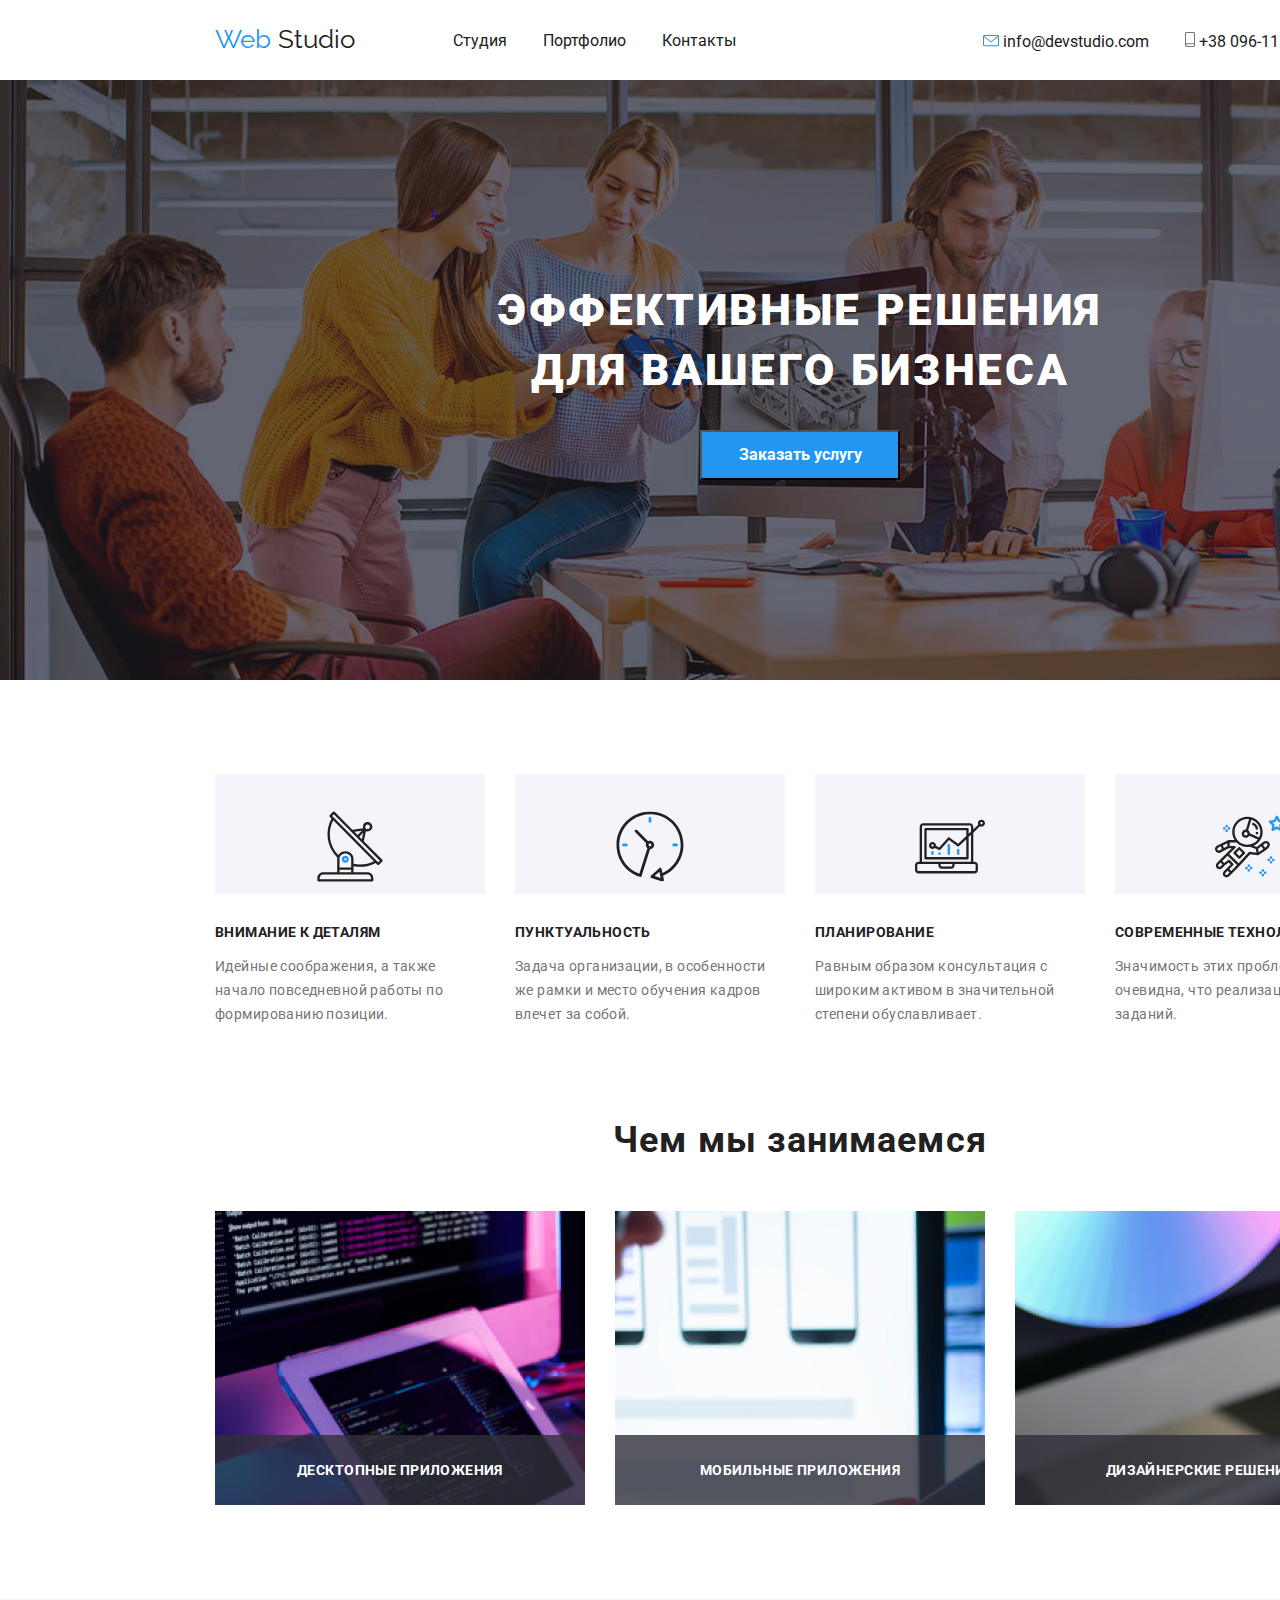
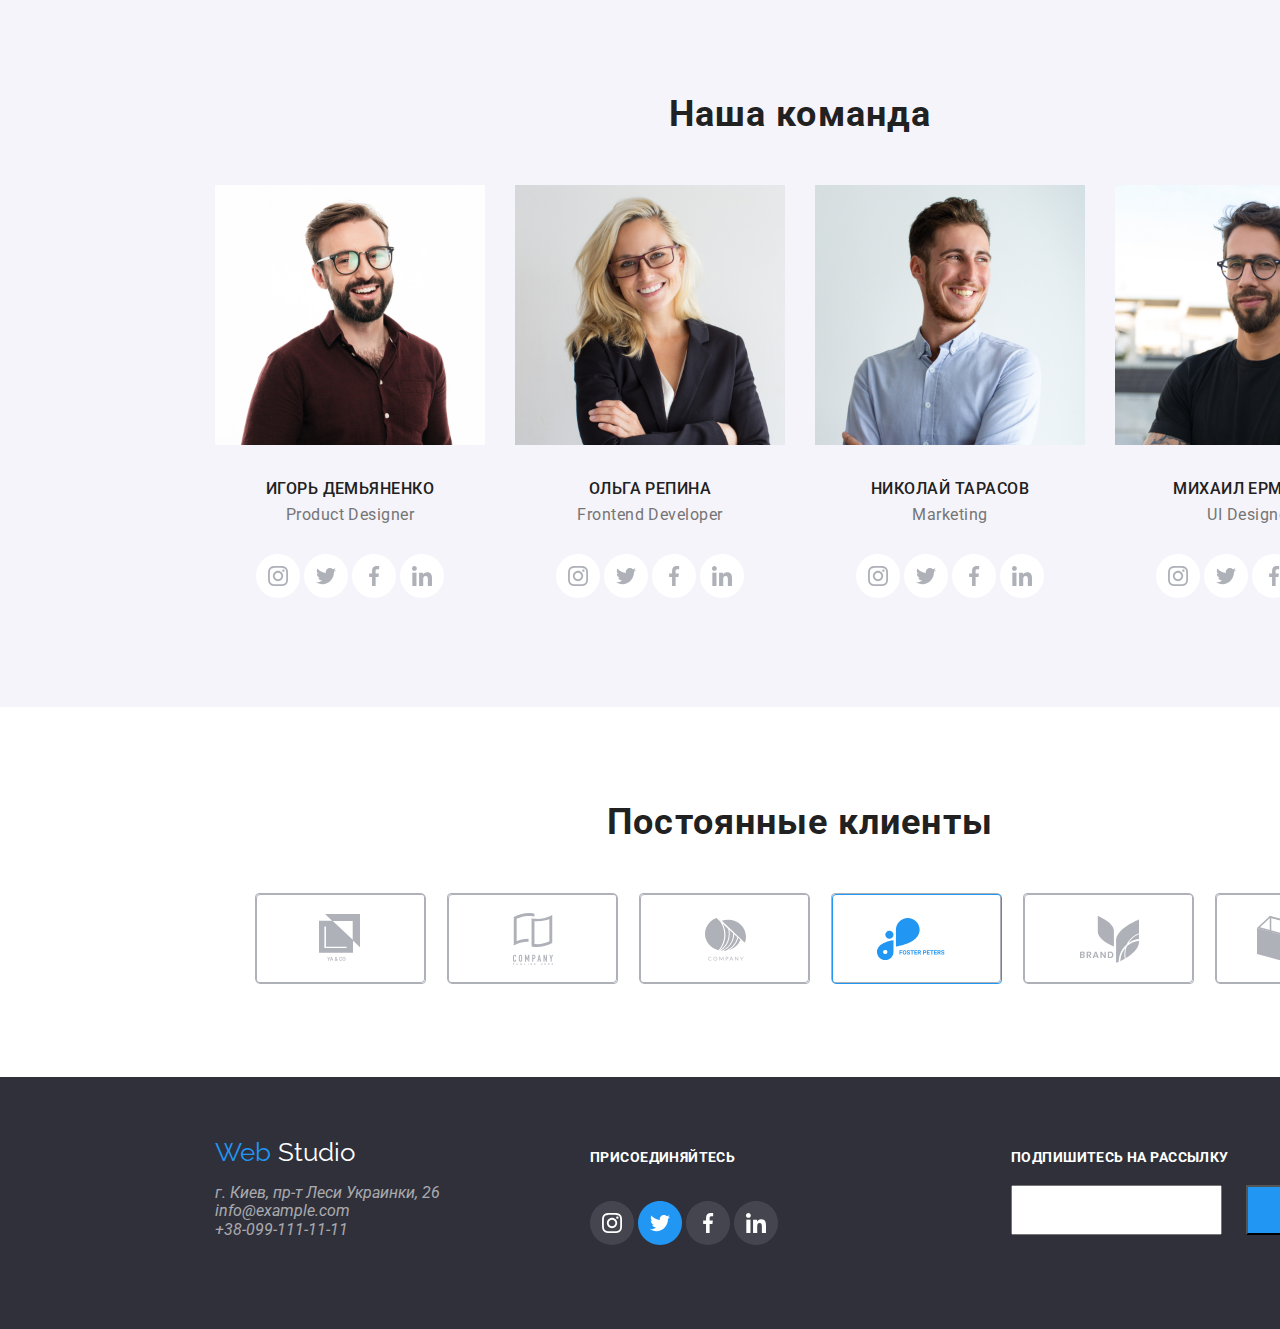
==== commit fc079acf: "hw-02_rc_v1_20200823" ====
--- a/index.html
+++ b/index.html
@@ -12,7 +12,7 @@
       href="https://fonts.googleapis.com/css2?family=Raleway:wght@700&display=swap"
       rel="stylesheet"
     />
-    <link rel="stylesheet" href="css/normalize.css" />
+    <link rel="stylesheet" href="css/modern-normalize.css" />
     <link rel="stylesheet" href="./css/styles.css" />
   </head>
   <body>
@@ -57,20 +57,20 @@
         </ul>
       </nav>
     </header>
+    <!-- блок-герой з головним заголовком(гаслом) та картинкою  -->
+    <div class="baner">
+      <div class="baner-overlay">
+        <h1>Эффективные решения для вашего бизнеса</h1>
+        <button class="button" type="button">
+          <span>
+            Заказать услугу
+          </span>
+        </button>
+      </div>
+    </div>
     <!-- Основна змістовна частина з розділами "герой", "особливості", "діяльність" та інше -->
     <main class="main">
       <article>
-        <!-- блок-герой з головним заголовком(гаслом) та картинкою  -->
-        <div class="baner">
-          <div class="baner-overlay">
-            <h1>Эффективные решения для вашего бизнеса</h1>
-            <button class="button" type="button">
-              <span>
-                Заказать услугу
-              </span>
-            </button>
-          </div>
-        </div>
         <!-- блок "особливості" -->
         <section class="features">
           <ul>
@@ -78,6 +78,7 @@
             <li>
               <div class="feature-image-underlay">
                 <img
+                  class="feature-img"
                   src="./images/icons/antenna.svg"
                   alt="антенна"
                   width="70"
@@ -132,22 +133,22 @@
         <section class="direction">
           <h2>Чем мы занимаемся</h2>
           <ul>
-            <li>
-              <div class="direction-block1">
+            <li class="direction-block1">
+              <div>
                 <div class="direction-capion">
                   <h3>Десктопные приложения</h3>
                 </div>
               </div>
             </li>
-            <li>
-              <div class="direction-block2">
+            <li class="direction-block2">
+              <div>
                 <div class="direction-capion">
                   <h3>Мобильные приложения</h3>
                 </div>
               </div>
             </li>
-            <li>
-              <div class="direction-block3">
+            <li class="direction-block3">
+              <div>
                 <div class="direction-capion">
                   <h3>Дизайнерские решения</h3>
                 </div>
@@ -165,7 +166,7 @@
                 <img
                   src="./images/team/PD.jpg"
                   alt="Фотография Игоря Демьяненко"
-                  width="260"
+                  width="270"
                 />
                 <h3>
                   Игорь Демьяненко
@@ -211,7 +212,7 @@
                 <img
                   src="./images/team/FD.jpg"
                   alt="Фотография Ольги Репиной"
-                  width="260"
+                  width="270"
                 />
                 <h3>
                   Ольга Репина
@@ -257,7 +258,7 @@
                 <img
                   src="./images/team/M.jpg"
                   alt="Фотография Николая Тарасова"
-                  width="260"
+                  width="270"
                 />
                 <h3>
                   Николай Тарасов
@@ -303,7 +304,7 @@
                 <img
                   src="./images/team/UID.jpg"
                   alt="Фотография Михаила Ермакова"
-                  width="260"
+                  width="270"
                 />
                 <h3>
                   Михаил Ермаков
@@ -350,48 +351,67 @@
           <h2>Постоянные клиенты</h2>
           <ul>
             <li>
-              <a href="./index.html">
-                <img src="./images/icons/logo_client1.svg" alt="Logo YA & CO" />
-              </a>
-            </li>
-            <li>
-              <a href="./index.html">
-                <img
-                  src="./images/icons/logo_client2.svg"
-                  alt="Logo Company tagline here"
-                />
-              </a>
-            </li>
-            <li>
-              <a href="./index.html">
-                <img src="./images/icons/logo_client3.svg" alt="Logo Company" />
-              </a>
-            </li>
-            <li>
-              <a href="./index.html">
-                <img
-                  src="./images/icons/logo_client4.svg"
-                  alt="Logo Foster Peters"
-                />
-              </a>
-            </li>
-            <li>
-              <a href="./index.html">
-                <img src="./images/icons/logo_client5.svg" alt="Logo Brand" />
-              </a>
-            </li>
-            <li>
-              <a href="./index.html">
-                <img
-                  src="./images/icons/logo_client6.svg"
-                  alt="Logo Company tagline"
-                />
-              </a>
+              <div class="clients-item">
+                <a href="./index.html">
+                  <img
+                    src="./images/icons/logo_client1.svg"
+                    alt="Logo YA & CO"
+                  />
+                </a>
+              </div>
+            </li>
+            <li>
+              <div class="clients-item">
+                <a href="./index.html">
+                  <img
+                    src="./images/icons/logo_client2.svg"
+                    alt="Logo Company tagline here"
+                  />
+                </a>
+              </div>
+            </li>
+            <li>
+              <div class="clients-item">
+                <a href="./index.html">
+                  <img
+                    src="./images/icons/logo_client3.svg"
+                    alt="Logo Company"
+                  />
+                </a>
+              </div>
+            </li>
+            <li>
+              <div class="clients-item">
+                <a href="./index.html">
+                  <img
+                    src="./images/icons/logo_client4.svg"
+                    alt="Logo Foster Peters"
+                  />
+                </a>
+              </div>
+            </li>
+            <li>
+              <div class="clients-item">
+                <a href="./index.html">
+                  <img src="./images/icons/logo_client5.svg" alt="Logo Brand" />
+                </a>
+              </div>
+            </li>
+            <li>
+              <div class="clients-item">
+                <a href="./index.html">
+                  <img
+                    src="./images/icons/logo_client6.svg"
+                    alt="Logo Company tagline"
+                  />
+                </a>
+              </div>
             </li>
           </ul>
         </section>
       </article>
     </main>
+    <!-- +++ Footer +++++++++++++++++++++++++++++++++++++++++++++++++ -->
     <footer class="footer">
       <div class="footer-block1">
         <div class="footer-logo">
--- a/css/styles.css
+++ b/css/styles.css
@@ -27,48 +27,9 @@
 }
 /* fonts to use */
 /* for LOGO */
-@font-face {
-  font-family: "Raleway", sans-serif;
-  src: url("../fonts/Raleway-Bold.ttf") format("ttf");
-  font-style: normal;
-  font-weight: bold;
-  font-display: swap;
-  /* font-family: 'Raleway', sans-serif; */
-}
-/* for h1 */
-@font-face {
-  font-family: "Roboto";
-  src: url("../fonts/Roboto-Black.ttf") format("ttf");
-  font-style: normal;
-  font-weight: 900; /*Black*/
-  font-display: fallback;
-}
-/* for h2 */
-@font-face {
-  font-family: "Roboto";
-  src: url("../fonts/Roboto-Bold.ttf") format("ttf");
-  font-style: normal;
-  font-weight: bold; /*Bold*/
-  font-display: fallback;
-}
-/* for header nav-items */
-@font-face {
-  font-family: "Roboto";
-  src: url("../fonts/Roboto-Medium.ttf") format("ttf");
-  font-style: normal;
-  font-weight: 500; /*Medium*/
-  font-display: fallback;
-}
-/* for h4, main text, footer text */
-@font-face {
-  font-family: "Roboto";
-  src: url("../fonts/Roboto-Regular.ttf") format("ttf");
-  font-style: normal;
-  font-weight: normal; /*Regular*/
-  font-display: fallback;
-}
 
 body {
+  box-sizing: border-box;
   width: 1600px;
   font-family: "Roboto";
   text-decoration: none;
@@ -78,6 +39,8 @@
 body h2 {
   margin-left: auto;
   margin-right: auto;
+  margin-top: 0px;
+  margin-bottom: 50px;
   height: 42px;
   font-family: Roboto;
   font-style: normal;
@@ -143,7 +106,8 @@
   text-decoration: none;
 }
 .header nav {
-  display: inline-flex;
+  box-sizing: border-box;
+  display: flex;
 }
 .header ul {
   height: 16px;
@@ -170,7 +134,10 @@
 /* +++++++++++++++++++++++++++++++++++++++++++++++++++++++++++++++ */
 /* main part decoration */
 .main {
+  box-sizing: border-box;
   width: 1600px;
+  padding-top: 94px;
+  padding-bottom: 94px;
   background-color: var(--main-background);
 }
 /* секція "банер" */
@@ -218,25 +185,28 @@
 
 /* секція "особливості" */
 .features {
+  box-sizing: border-box;
   width: 1170px;
   height: 251px;
   margin-left: 215px;
   margin-right: 215px;
-  margin-top: 94px;
-  padding: 0px;
-
-  background-color: yellow;
+  /* margin-top: 94px; */
+  padding: 0px;
+
+  /* background-color: yellow; */
 }
 .features ul {
-  display: inline-flex;
-  justify-content: center;
+  display: flex;
+  justify-content: space-between;
   margin: 0px;
+  padding: 0px;
 }
 .features li {
   list-style-type: none;
   display: inline-block;
-  margin-left: 15px;
-  margin-right: 15px;
+  margin-left: 0px;
+  margin-right: 0px;
+  padding: 0px;
 
   background-color: white;
 }
@@ -271,17 +241,44 @@
   color: var(--text-grey);
 }
 .feature-image-underlay {
+  box-sizing: border-box;
+  display: inline-flex;
+  justify-content: center;
   width: 270px;
   height: 120px;
+  margin-bottom: 30px;
+  padding-top: 25px;
+
   background-color: var(--background-grey);
+}
+.feature-img {
+  margin-left: auto;
+  margin-right: auto;
 }
 /* секція "напрями діяльності" */
 .direction {
+  box-sizing: border-box;
   width: 1170px;
   height: 386px;
   margin-left: auto;
   margin-right: auto;
-  text-align: center;
+  margin-top: 94px;
+  /* padding-top: 94px; */
+  text-align: center;
+}
+.direction h2 {
+  width: 1170px;
+  height: 42px;
+  /* margin-top: 94px; */
+
+  font-style: normal;
+  font-weight: bold;
+  font-size: 36px;
+  line-height: 42px;
+  text-align: center;
+  letter-spacing: 0.03em;
+
+  color: var(--title-dark);
 }
 .direction h3 {
   margin-left: auto;
@@ -290,51 +287,71 @@
   color: var(--title-white);
 }
 .direction-block1 {
+  box-sizing: border-box;
   width: 370px;
   height: 294px;
+  padding-top: 224px;
   background-image: url("../images/other/desctopApps.png");
   /* text-align: center; */
 }
 .direction-block2 {
+  box-sizing: border-box;
   width: 370px;
   height: 294px;
+  /* margin-left: 30px; */
+  /* margin-right: 30px; */
+  padding-top: 224px;
   background-image: url("../images/other/mobileApps.png");
 }
 .direction-block3 {
+  box-sizing: border-box;
   width: 370px;
   height: 294px;
+  padding-top: 224px;
   background-image: url("../images/other/designSolutions.png");
 }
 .direction ul {
-  display: inline-flex;
-  justify-content: center;
-  padding: 0px;
+  display: flex;
+  justify-content: space-between;
   margin: 0px;
+  padding: 0px;
+  margin: 0px;
 }
 .direction li {
-  width: 370px;
-  height: 294px;
+  display: block;
   list-style-type: none;
-  display: block;
 }
 .direction-capion {
+  box-sizing: border-box;
   width: 370px;
   height: 70px;
+  padding-top: 27px;
   background-color: var(--direction-background);
 }
 
 /* секція "наша команда" */
 .staff {
+  box-sizing: border-box;
+  margin-top: 94px;
+  padding-top: 94px;
   width: 1600px;
   height: 708px;
+  justify-content: center;
   background-color: var(--background-grey);
 }
 .staff-item {
+  box-sizing: border-box;
   width: 270px;
   height: 428px;
+  padding: 0px;
   text-align: center;
 }
 .staff ul {
+  box-sizing: border-box;
+  display: flex;
+  justify-content: space-between;
+  width: 1170px;
+  height: 368px;
   margin-left: auto;
   margin-right: auto;
   padding: 0px;
@@ -344,25 +361,72 @@
   list-style-type: none;
   display: inline-block;
 }
+.staff h3 {
+  margin-top: 30px;
+  margin-bottom: 10px;
+  font-family: Roboto;
+  font-style: normal;
+  font-weight: 500;
+  font-size: 16px;
+  line-height: 19px;
+  /* identical to box height */
+
+  text-align: center;
+  letter-spacing: 0.03em;
+
+  color: var(--title-dark);
+}
+.staff h4 {
+  margin-top: 10px;
+  margin-bottom: 30px;
+  font-family: Roboto;
+  font-style: normal;
+  font-weight: normal;
+  font-size: 16px;
+  line-height: 19px;
+  /* identical to box height */
+
+  text-align: center;
+  letter-spacing: 0.03em;
+
+  color: var(--text-grey);
+}
+
 .clients {
+  box-sizing: border-box;
   width: 1170px;
   height: 182px;
   margin-left: auto;
   margin-right: auto;
+  margin-top: 94px;
+
+  /* padding-top: 94px; */
 }
 .clients img {
   display: flex;
   align-items: center;
   justify-content: center;
 }
+.clients ul {
+  box-sizing: border-box;
+  display: flex;
+  justify-content: space-between;
+}
 .clients li {
+  box-sizing: border-box;
   width: 170px;
   height: 90px;
+  display: flex;
+  justify-content: center;
+  /* align-items: center; */
+
   border: 1px solid #afb1b8;
-  box-sizing: border-box;
   border-radius: 4px;
   list-style-type: none;
   display: inline-block;
+}
+.clients-item {
+  box-sizing: border-box;
 }
 .client a,
 .client a:visited {
@@ -478,3 +542,117 @@
   align-items: center;
   justify-content: center;
 }
+
+.portfolio-projects {
+  box-sizing: border-box;
+  width: 1170px;
+  height: 1360px;
+  margin-left: 215px;
+  margin-right: 215px;
+  /* margin-top: 94px; */
+  padding: 0px;
+  /* padding-top: 94px; */
+  /* padding-bottom: 94px; */
+}
+.portfolio-projects span {
+  height: 30px;
+  margin-left: 24px;
+  margin-right: 24px;
+
+  font-family: Roboto;
+  font-style: normal;
+  font-weight: normal;
+  font-size: 16px;
+  line-height: 30px;
+  /* identical to box height, or 187% */
+
+  letter-spacing: 0.03em;
+
+  color: var(--text-grey);
+}
+.portfolio-filters {
+  box-sizing: border-box;
+  display: flex;
+  justify-content: space-between;
+  width: 611px;
+  height: 54px;
+  margin-left: auto;
+  margin-right: auto;
+  margin-top: 0px;
+  margin-bottom: 34px;
+  padding: 0px;
+  padding-bottom: 16px;
+
+  /* background-color: yellow; */
+}
+button.portfolio-filter-item {
+  background: var(--background-grey);
+  border-radius: 4px;
+  padding-left: 22px;
+  padding-right: 22px;
+  box-shadow: none;
+  font-family: Roboto;
+  font-style: normal;
+  font-weight: 500;
+  font-size: 16px;
+  line-height: 26px;
+  /* identical to box height, or 162% */
+
+  text-align: center;
+  letter-spacing: 0.03em;
+
+  color: var(--title-dark);
+}
+button.portfolio-filter-item:hover,
+button.portfolio-filter-item:focus,
+button.portfolio-filter-item:active {
+  background-color: var(--active-blue);
+  color: var(--title-white);
+}
+.portfolio-projects ul {
+  display: flex;
+  justify-content: space-between;
+  margin: 0px;
+  padding: 0px;
+}
+.portfolio-projects li {
+  padding: 0px;
+  list-style-type: none;
+}
+.portfolio-projects-container {
+  display: flex;
+  flex-wrap: wrap;
+  align-content: space-between;
+  box-sizing: border-box;
+  width: 1170px;
+  height: 1272px;
+  justify-content: space-between;
+  margin: 0px;
+  padding: 0px;
+}
+.portfolio-item {
+  width: 370px;
+  height: 404px;
+  margin: 0px;
+
+  background: var(--main-background);
+  border: 1px solid #eeeeee;
+  box-sizing: border-box;
+}
+.portfolio-projects h3 {
+  height: 36px;
+  margin-left: 24px;
+  margin-right: 24px;
+
+  font-family: Roboto;
+  font-style: normal;
+  font-weight: bold;
+  font-size: 18px;
+  line-height: 36px;
+  /* identical to box height, or 200% */
+
+  letter-spacing: 0.06em;
+  text-transform: none;
+
+  color: var(--title-dark);
+}
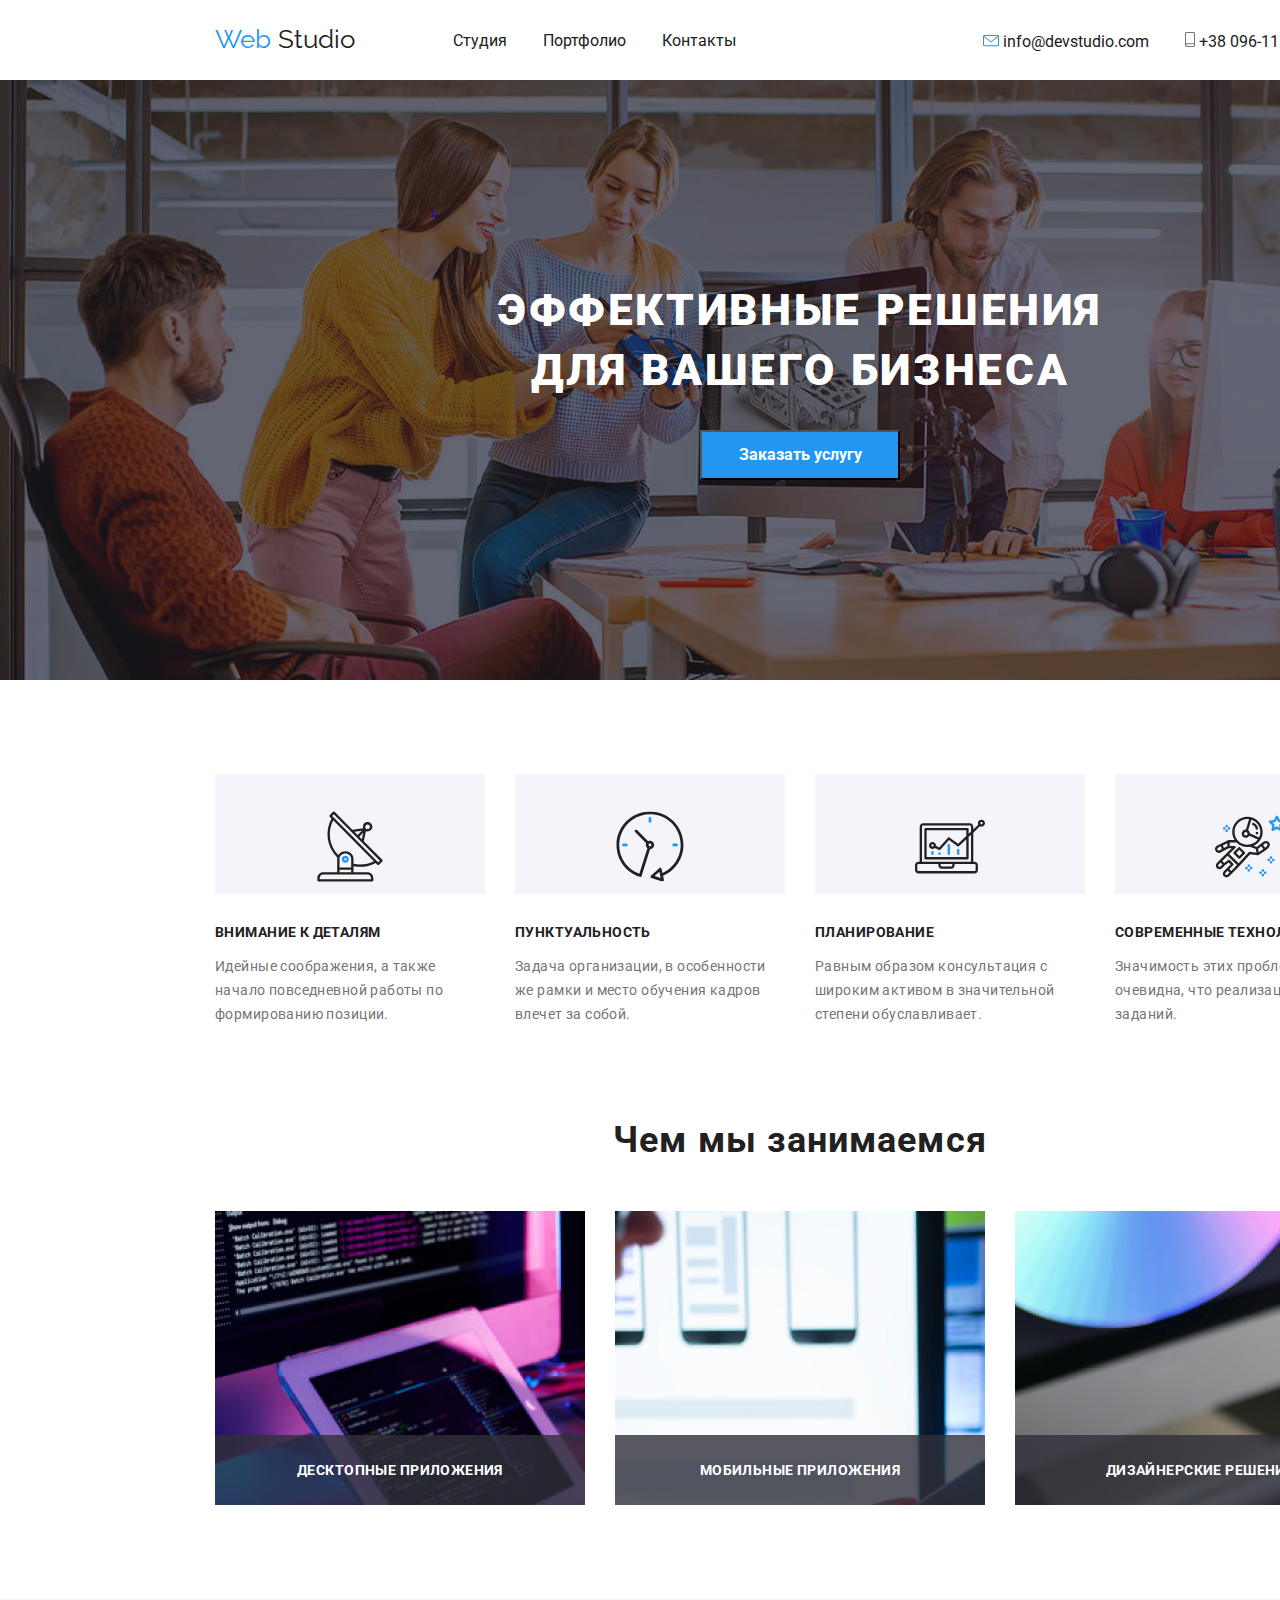
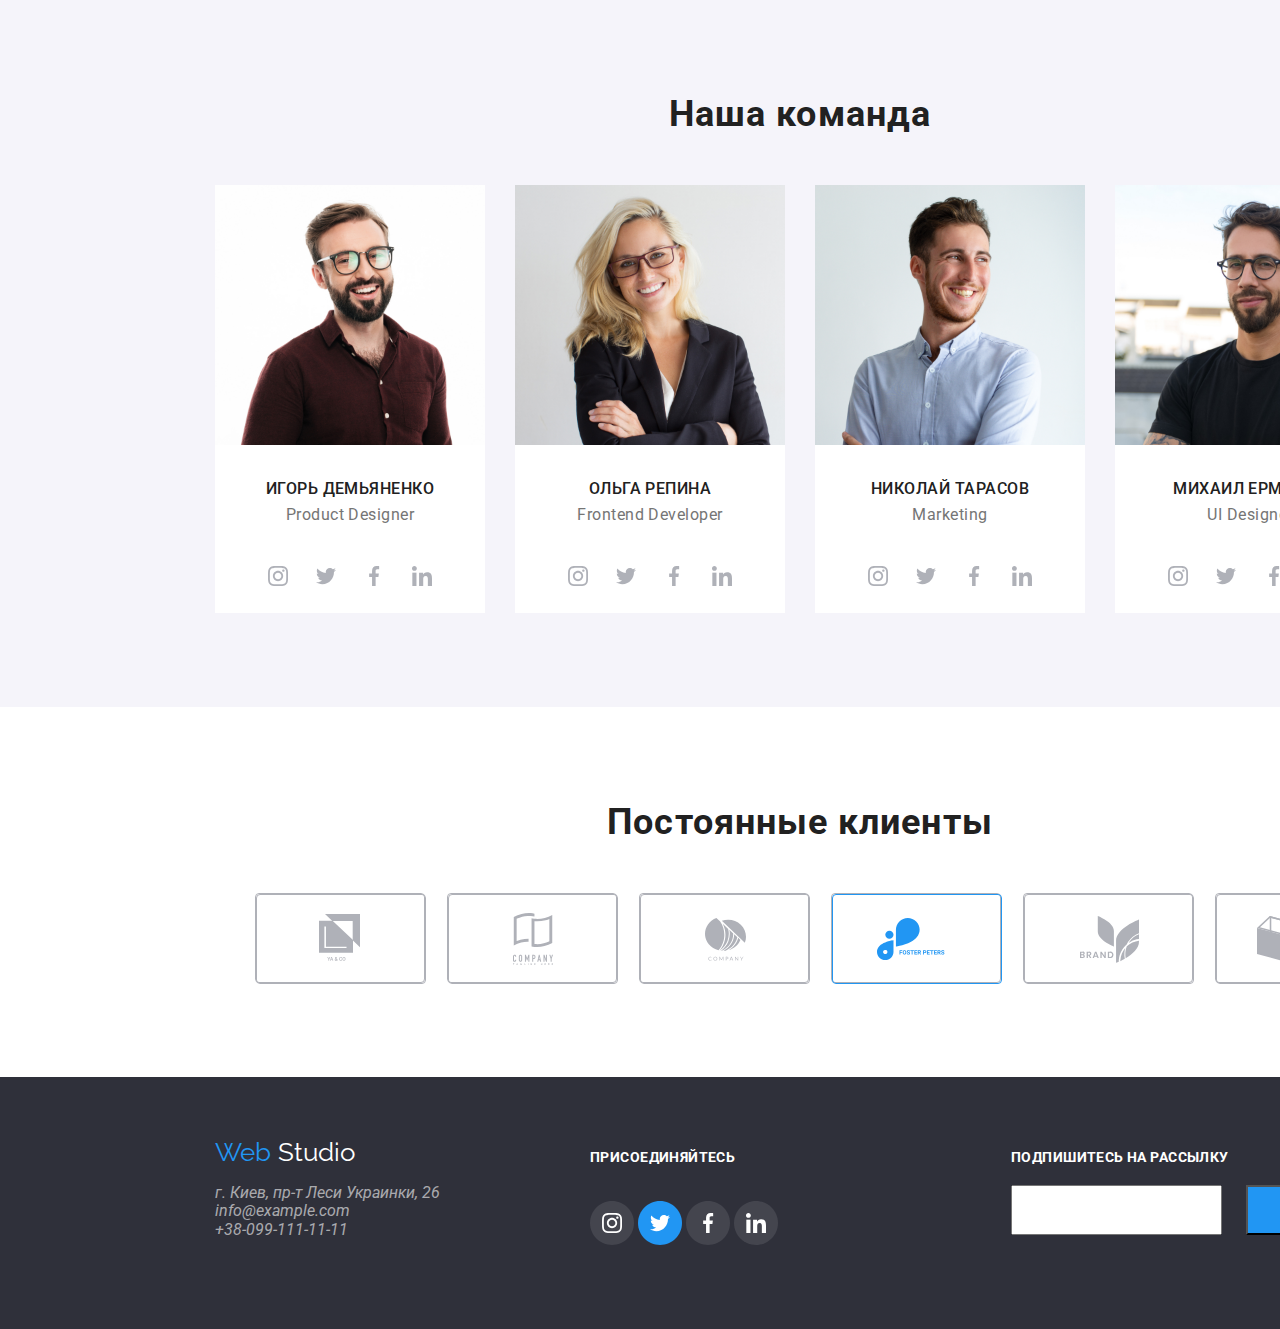
==== commit 3ca52b60: "release" ====
--- a/index.html
+++ b/index.html
@@ -13,7 +13,8 @@
       rel="stylesheet"
     />
     <link rel="stylesheet" href="css/modern-normalize.css" />
-    <link rel="stylesheet" href="./css/styles.css" />
+    <link rel="stylesheet" href="./css/common.css" />
+    <link rel="stylesheet" href="./css/studio.css" />
   </head>
   <body>
     <!-- верхній рядок з навігацією -->
--- a/css/common.css
+++ b/css/common.css
@@ -0,0 +1,27 @@
+html {
+}
+
+body {
+  min-width: 1200px;
+  background-color: #fff;
+}
+
+.common-container {
+  width: 1200px;
+  padding: 0px 15px;
+}
+
+.header {
+  display: flex;
+  width: 1600px;
+  height: 80px;
+  background-color: var(--header-background);
+  color: var(--title-dark);
+}
+
+.footer {
+  display: inline-flex;
+  width: 1600px;
+  height: 252px;
+  background-color: var(--footer-background);
+}
--- a/css/studio.css
+++ b/css/studio.css
@@ -0,0 +1,649 @@
+/* Define variables for the colors */
+:root {
+  --active-blue: #2196f3;
+  --title-white: #ffffff;
+  --title-dark: #212121;
+  --text-grey: #757575;
+  --text-transparent: rgba(255, 255, 255, 0.6);
+
+  --header-background: #ffffff;
+  --baner-background: #c4c4c4;
+  --baner-overlay: rgba(47, 48, 58, 0.4);
+  --direction-background: rgba(47, 48, 58, 0.8);
+  --body-background: #e5e5e5;
+  --main-background: #ffffff;
+  --background-grey: #f5f4fa;
+  --footer-background: #2f303a;
+
+  --modal-background: rgba(0, 0, 0, 0.2);
+  --button-background: var(--active-blue);
+  --button-hover: #188ce8;
+
+  --box-shadow-1: 0px 4px 4px rgba(0, 0, 0, 0.15);
+  --staff-box-shadow: 0px 1px 3px rgba(0, 0, 0, 0.12),
+    0px 1px 1px rgba(0, 0, 0, 0.14), 0px 2px 1px rgba(0, 0, 0, 0.2);
+  --modal-box-shadow: 0px 1px 3px rgba(0, 0, 0, 0.12),
+    0px 1px 1px rgba(0, 0, 0, 0.14), 0px 2px 1px rgba(0, 0, 0, 0.2);
+}
+/* fonts to use */
+/* for LOGO */
+
+body {
+  box-sizing: border-box;
+  width: 1600px;
+  font-family: "Roboto";
+  text-decoration: none;
+  color: var(--title-dark);
+  background-color: var(--body-background);
+}
+body h2 {
+  margin-left: auto;
+  margin-right: auto;
+  margin-top: 0px;
+  margin-bottom: 50px;
+  height: 42px;
+  font-family: Roboto;
+  font-style: normal;
+  font-weight: bold;
+  font-size: 36px;
+  line-height: 42px;
+  text-align: center;
+  letter-spacing: 0.03em;
+
+  color: var(--title-dark);
+}
+body h3 {
+  margin-left: auto;
+  margin-right: auto;
+  margin-top: 0px;
+  margin-bottom: 0px;
+  height: 16px;
+  font-family: Roboto;
+  font-style: normal;
+  font-weight: bold;
+  font-size: 14px;
+  line-height: 16px;
+  letter-spacing: 0.03em;
+  text-transform: uppercase;
+
+  color: var(--title-dark);
+}
+/* Logo decoration */
+
+.logo-W,
+.logo-W:visited {
+  margin: 0px;
+  padding: 0px;
+  color: var(--title-white);
+}
+.logo-B,
+.logo-B:visited {
+  color: var(--title-dark);
+}
+.logo-A,
+.logo-A:visited {
+  color: var(--active-blue);
+}
+/* +++++++++++++++++++++++++++++++++++++++++++++++++++++++++++++++ */
+/* Header decoration */
+
+.header-logo {
+  box-sizing: border-box;
+  width: 145px;
+  height: 80px;
+  margin-left: 215px;
+  margin-right: 93px;
+  padding-top: 24px;
+  font-family: "Raleway";
+  font-size: 26px;
+  line-height: 31px;
+  text-decoration: none;
+}
+.header nav {
+  box-sizing: border-box;
+  display: flex;
+}
+.header ul {
+  height: 16px;
+  margin-top: 32px;
+  margin-bottom: 32px;
+  margin-right: 215px;
+  padding: 0px;
+}
+.header li {
+  /* list without markers */
+  display: inline-block;
+  margin-right: 32px;
+  list-style-type: none;
+}
+.header a,
+.header a:visited {
+  color: var(--title-dark);
+}
+.header a:hover,
+.header a:focus,
+.header a:active {
+  color: var(--active-blue);
+}
+/* +++++++++++++++++++++++++++++++++++++++++++++++++++++++++++++++ */
+/* main part decoration */
+.main {
+  box-sizing: border-box;
+  width: 1600px;
+  padding-top: 94px;
+  padding-bottom: 94px;
+  background-color: var(--main-background);
+}
+/* секція "банер" */
+.baner {
+  width: 1600px;
+  height: 600px;
+
+  background-image: url("../images/other/baner.jpg");
+  /* background-color: var(--baner-background); */
+}
+.baner h1 {
+  box-sizing: border-box;
+  width: 696px;
+  height: 320px;
+  margin-left: auto;
+  margin-right: auto;
+  margin-top: 0px;
+  margin-bottom: 0px;
+  padding-top: 200px;
+
+  font-family: Roboto;
+  font-style: normal;
+  font-weight: 900;
+  font-size: 44px;
+  line-height: 60px;
+  /* or 136% */
+  text-align: center;
+  letter-spacing: 0.06em;
+  text-transform: uppercase;
+  color: var(--title-white);
+}
+.baner-overlay {
+  /* display: ; */
+
+  height: 100%;
+  background-color: var(--baner-overlay);
+  justify-content: center;
+}
+.baner button {
+  display: block;
+  margin-left: auto;
+  margin-right: auto;
+  margin-top: 30px;
+}
+
+/* секція "особливості" */
+.features {
+  box-sizing: border-box;
+  width: 1170px;
+  height: 251px;
+  margin-left: 215px;
+  margin-right: 215px;
+  /* margin-top: 94px; */
+  padding: 0px;
+
+  /* background-color: yellow; */
+}
+.features ul {
+  display: flex;
+  justify-content: space-between;
+  margin: 0px;
+  padding: 0px;
+}
+.features li {
+  list-style-type: none;
+  display: inline-block;
+  margin-left: 0px;
+  margin-right: 0px;
+  padding: 0px;
+
+  background-color: white;
+}
+.features h3 {
+  width: 270px;
+  height: 16px;
+
+  font-family: Roboto;
+  font-style: normal;
+  font-weight: bold;
+  font-size: 14px;
+  line-height: 16px;
+  letter-spacing: 0.03em;
+  text-transform: uppercase;
+
+  color: var(--title-dark);
+}
+
+.features p {
+  width: 270px;
+  height: 75px;
+
+  font-family: Roboto;
+  font-style: normal;
+  font-weight: 400;
+  font-size: 14px;
+  line-height: 24px;
+  /* or 171% */
+
+  letter-spacing: 0.03em;
+
+  color: var(--text-grey);
+}
+.feature-image-underlay {
+  box-sizing: border-box;
+  display: inline-flex;
+  justify-content: center;
+  width: 270px;
+  height: 120px;
+  margin-bottom: 30px;
+  padding-top: 25px;
+
+  background-color: var(--background-grey);
+}
+.feature-img {
+  margin-left: auto;
+  margin-right: auto;
+}
+/* секція "напрями діяльності" */
+.direction {
+  box-sizing: border-box;
+  width: 1170px;
+  height: 386px;
+  margin-left: auto;
+  margin-right: auto;
+  margin-top: 94px;
+  /* padding-top: 94px; */
+  text-align: center;
+}
+.direction h2 {
+  width: 1170px;
+  height: 42px;
+  /* margin-top: 94px; */
+
+  font-style: normal;
+  font-weight: bold;
+  font-size: 36px;
+  line-height: 42px;
+  text-align: center;
+  letter-spacing: 0.03em;
+
+  color: var(--title-dark);
+}
+.direction h3 {
+  margin-left: auto;
+  margin-right: auto;
+  /* text-align: center; */
+  color: var(--title-white);
+}
+.direction-block1 {
+  box-sizing: border-box;
+  width: 370px;
+  height: 294px;
+  padding-top: 224px;
+  background-image: url("../images/other/desctopApps.png");
+  /* text-align: center; */
+}
+.direction-block2 {
+  box-sizing: border-box;
+  width: 370px;
+  height: 294px;
+  /* margin-left: 30px; */
+  /* margin-right: 30px; */
+  padding-top: 224px;
+  background-image: url("../images/other/mobileApps.png");
+}
+.direction-block3 {
+  box-sizing: border-box;
+  width: 370px;
+  height: 294px;
+  padding-top: 224px;
+  background-image: url("../images/other/designSolutions.png");
+}
+.direction ul {
+  display: flex;
+  justify-content: space-between;
+  margin: 0px;
+  padding: 0px;
+  margin: 0px;
+}
+.direction li {
+  display: block;
+  list-style-type: none;
+}
+.direction-capion {
+  box-sizing: border-box;
+  width: 370px;
+  height: 70px;
+  padding-top: 27px;
+  background-color: var(--direction-background);
+}
+
+/* секція "наша команда" */
+.staff {
+  box-sizing: border-box;
+  margin-top: 94px;
+  padding-top: 94px;
+  width: 1600px;
+  height: 708px;
+  justify-content: center;
+  background-color: var(--background-grey);
+}
+.staff-item {
+  box-sizing: border-box;
+  width: 270px;
+  height: 428px;
+  padding: 0px;
+  text-align: center;
+
+  background-color: var(--main-background);
+}
+.staff ul {
+  box-sizing: border-box;
+  display: flex;
+  justify-content: space-between;
+  width: 1170px;
+  height: 368px;
+  margin-left: auto;
+  margin-right: auto;
+  padding: 0px;
+}
+
+.staff li {
+  list-style-type: none;
+  display: inline-block;
+}
+.staff h3 {
+  margin-top: 30px;
+  margin-bottom: 10px;
+  font-family: Roboto;
+  font-style: normal;
+  font-weight: 500;
+  font-size: 16px;
+  line-height: 19px;
+  /* identical to box height */
+
+  text-align: center;
+  letter-spacing: 0.03em;
+
+  color: var(--title-dark);
+}
+.staff h4 {
+  margin-top: 10px;
+  margin-bottom: 30px;
+  font-family: Roboto;
+  font-style: normal;
+  font-weight: normal;
+  font-size: 16px;
+  line-height: 19px;
+  /* identical to box height */
+
+  text-align: center;
+  letter-spacing: 0.03em;
+
+  color: var(--text-grey);
+}
+
+.clients {
+  box-sizing: border-box;
+  width: 1170px;
+  height: 182px;
+  margin-left: auto;
+  margin-right: auto;
+  margin-top: 94px;
+
+  /* padding-top: 94px; */
+}
+.clients img {
+  display: flex;
+  align-items: center;
+  justify-content: center;
+}
+.clients ul {
+  box-sizing: border-box;
+  display: flex;
+  justify-content: space-between;
+}
+.clients li {
+  box-sizing: border-box;
+  width: 170px;
+  height: 90px;
+  display: flex;
+  justify-content: center;
+  /* align-items: center; */
+
+  border: 1px solid #afb1b8;
+  border-radius: 4px;
+  list-style-type: none;
+  display: inline-block;
+}
+.clients-item {
+  box-sizing: border-box;
+}
+.client a,
+.client a:visited {
+}
+/* +++++++++++++++++++++++++++++++++++++++++++++++++++++++++++++++ */
+/* Footer decoration */
+
+.footer-block1 {
+  box-sizing: border-box;
+  width: 235px;
+  height: 252px;
+  margin-left: 215px;
+  margin-right: 70px;
+  padding-top: 60px;
+}
+
+.footer-logo {
+  box-sizing: border-box;
+  width: 145px;
+  height: 31px;
+  font-family: "Raleway";
+  font-size: 26px;
+  line-height: 31px;
+  text-decoration: none;
+}
+.footer-contacts {
+  font-family: Roboto;
+  font-style: normal;
+  font-weight: normal;
+  font-size: 14px;
+  line-height: 24px;
+  /* or 171% */
+  letter-spacing: 0.03em;
+  color: var(--text-transparent);
+  /* color: rgba(255, 255, 255, 0.6); */
+}
+.footer ul {
+  padding: 0px;
+}
+
+.footer li {
+  /* list without markers */
+  list-style-type: none;
+}
+.footer a,
+.footer a:visited {
+  color: var(--text-transparent);
+}
+.footer a:hover,
+.footer a:focus,
+.footer a:active {
+  color: var(--active-blue);
+}
+
+.footer-h3 {
+  margin-bottom: 20px;
+  font-family: "Roboto";
+  font-style: normal;
+  font-weight: bold;
+  font-size: 14px;
+  line-height: 16px;
+  letter-spacing: 0.03em;
+  text-transform: uppercase;
+  color: var(--title-white);
+}
+.footer-social {
+  box-sizing: border-box;
+  width: 235px;
+  height: 252px;
+  margin-left: 70px;
+  margin-right: 93px;
+  padding-top: 72px;
+}
+.footer-social ul {
+  display: inline-block;
+}
+.footer-social li {
+  display: inline-block;
+}
+.footer-subscribe {
+  box-sizing: border-box;
+  width: 570px;
+  height: 252px;
+  margin-left: 93px;
+  margin-right: auto;
+  padding-top: 72px;
+}
+.footer-subscribe-container {
+  display: inline-flex;
+}
+.footer-mail-input {
+  box-sizing: border-box;
+  height: 50px;
+  margin-right: 12px;
+}
+
+.button {
+  width: 200px;
+  height: 50px;
+  margin-left: 12px;
+  background-color: var(--active-blue);
+}
+.button span {
+  font-size: 16px;
+  font-weight: bold;
+  color: var(--title-white);
+  display: inline-block;
+  align-items: center;
+  justify-content: center;
+}
+
+.portfolio-projects {
+  box-sizing: border-box;
+  width: 1170px;
+  height: 1360px;
+  margin-left: 215px;
+  margin-right: 215px;
+  /* margin-top: 94px; */
+  padding: 0px;
+  /* padding-top: 94px; */
+  /* padding-bottom: 94px; */
+}
+.portfolio-projects span {
+  height: 30px;
+  margin-left: 24px;
+  margin-right: 24px;
+
+  font-family: Roboto;
+  font-style: normal;
+  font-weight: normal;
+  font-size: 16px;
+  line-height: 30px;
+  /* identical to box height, or 187% */
+
+  letter-spacing: 0.03em;
+
+  color: var(--text-grey);
+}
+.portfolio-filters {
+  box-sizing: border-box;
+  display: flex;
+  justify-content: space-between;
+  width: 611px;
+  height: 54px;
+  margin-left: auto;
+  margin-right: auto;
+  margin-top: 0px;
+  margin-bottom: 34px;
+  padding: 0px;
+  padding-bottom: 16px;
+
+  /* background-color: yellow; */
+}
+button.portfolio-filter-item {
+  background: var(--background-grey);
+  border-radius: 4px;
+  padding-left: 22px;
+  padding-right: 22px;
+  box-shadow: none;
+  font-family: Roboto;
+  font-style: normal;
+  font-weight: 500;
+  font-size: 16px;
+  line-height: 26px;
+  /* identical to box height, or 162% */
+
+  text-align: center;
+  letter-spacing: 0.03em;
+
+  color: var(--title-dark);
+}
+button.portfolio-filter-item:hover,
+button.portfolio-filter-item:focus,
+button.portfolio-filter-item:active {
+  background-color: var(--active-blue);
+  color: var(--title-white);
+}
+.portfolio-projects ul {
+  display: flex;
+  justify-content: space-between;
+  margin: 0px;
+  padding: 0px;
+}
+.portfolio-projects li {
+  padding: 0px;
+  list-style-type: none;
+}
+.portfolio-projects-container {
+  display: flex;
+  flex-wrap: wrap;
+  align-content: space-between;
+  box-sizing: border-box;
+  width: 1170px;
+  height: 1272px;
+  justify-content: space-between;
+  margin: 0px;
+  padding: 0px;
+}
+.portfolio-item {
+  width: 370px;
+  height: 404px;
+  margin: 0px;
+
+  background: var(--main-background);
+  border: 1px solid #eeeeee;
+  box-sizing: border-box;
+}
+.portfolio-projects h3 {
+  height: 36px;
+  margin-left: 24px;
+  margin-right: 24px;
+
+  font-family: Roboto;
+  font-style: normal;
+  font-weight: bold;
+  font-size: 18px;
+  line-height: 36px;
+  /* identical to box height, or 200% */
+
+  letter-spacing: 0.06em;
+  text-transform: none;
+
+  color: var(--title-dark);
+}
